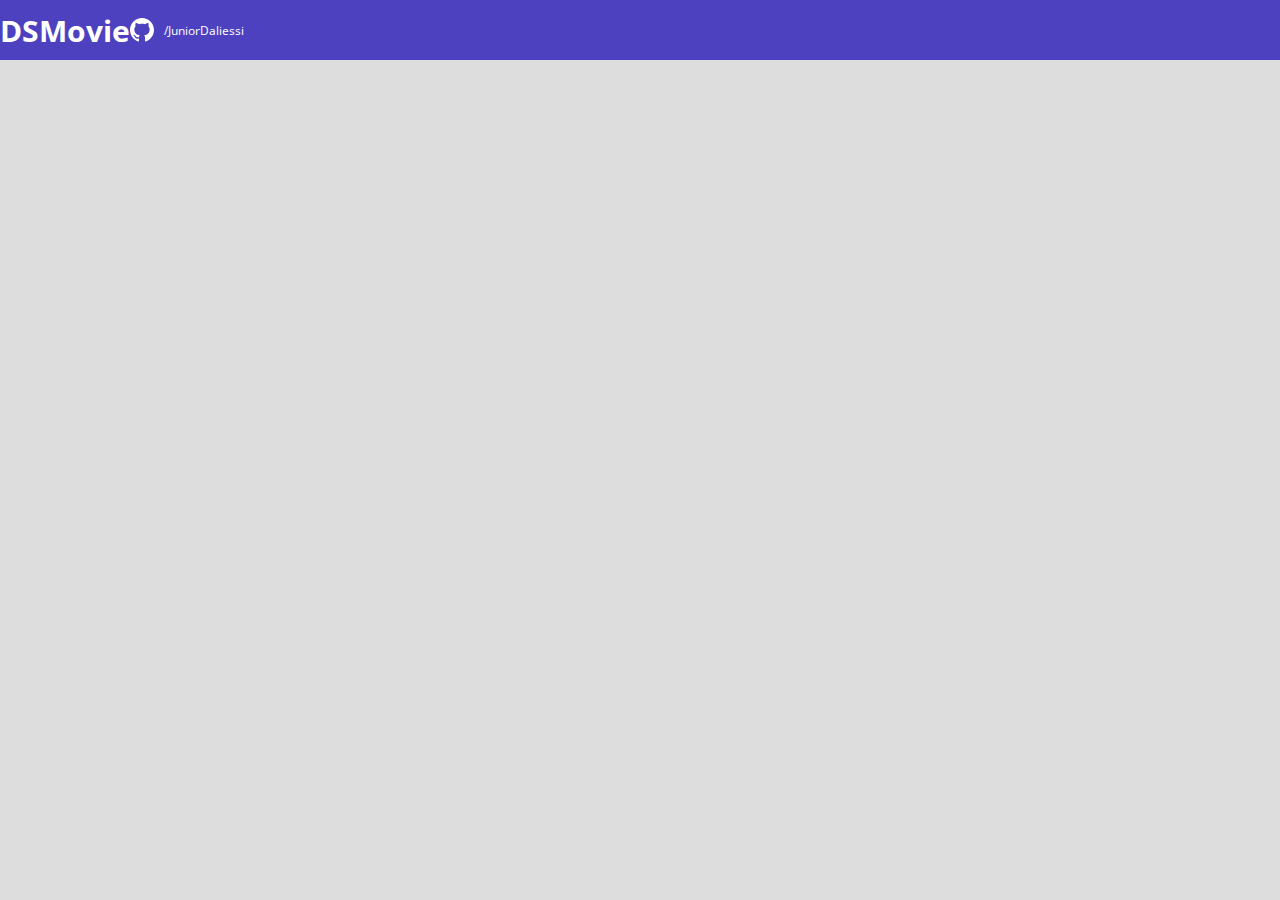
==== index.html @ 02ba6abc "Barra superior parte 2.1" ====
<!DOCTYPE html>
<html lang="pt-br">
<head>
    <meta charset="UTF-8">
    <meta http-equiv="X-UA-Compatible" content="IE=edge">
    <meta name="viewport" content="width=device-width, initial-scale=1.0">
    <title>DSMovie</title>
        <link href="https://cdn.jsdelivr.net/npm/bootstrap@5.2.1/dist/css/bootstrap.min.css" rel="stylesheet" integrity="sha384-iYQeCzEYFbKjA/T2uDLTpkwGzCiq6soy8tYaI1GyVh/UjpbCx/TYkiZhlZB6+fzT" crossorigin="anonymous">
        <link rel="stylesheet" href="css/styles.css">
</head>
<body>
    <header>
        <nav class="container">
            <h1>DSMovie</h1>
            <div class="dsmovie-contact-container">
                <img src="img/github.svg" alt="github">
                <a href="https://github.com/JuniorDaliessi">/JuniorDaliessi</a>
            </div>
            
        </nav>

    </header>
    
    
</body>
    
</html>
---- css/styles.css ----
@import url('https://fonts.googleapis.com/css2?family=Open+Sans:wght@300;400;700&display=swap');

:root{ /* VARIAVEIS NO CSS*/
    --color-primary:#4D41C0;
    --color-gray: #ddd;
    --color-white: #ffff;
}

*{
    margin: 0;
    box-sizing: border-box;
    font-family: 'Open Sans', sans-serif;
}

h1, h2, h3, h4, h5, h6{
    margin: 0;
}

html, body{
    background-color: var(--color-gray);
}

header{
    background-color: var(--color-primary);
    color: var(--color-white);
    height: 60px;
    display: flex;
    align-items: center;
}

nav{
    display: flex;
    align-items: center;
    justify-content: space-between;
}

nav h1{
    font-size: 30px;
    font-weight: 700;
}

nav a{
    font-size: 12px;
    font-weight: 400;
}

a, a:hover{
    color: unset;
    text-decoration: none;
}

.dsmovie-contact-container{
    display: flex;
    align-items: center;
}

.dsmovie-contact-container img{
    margin-right: 10px;
}
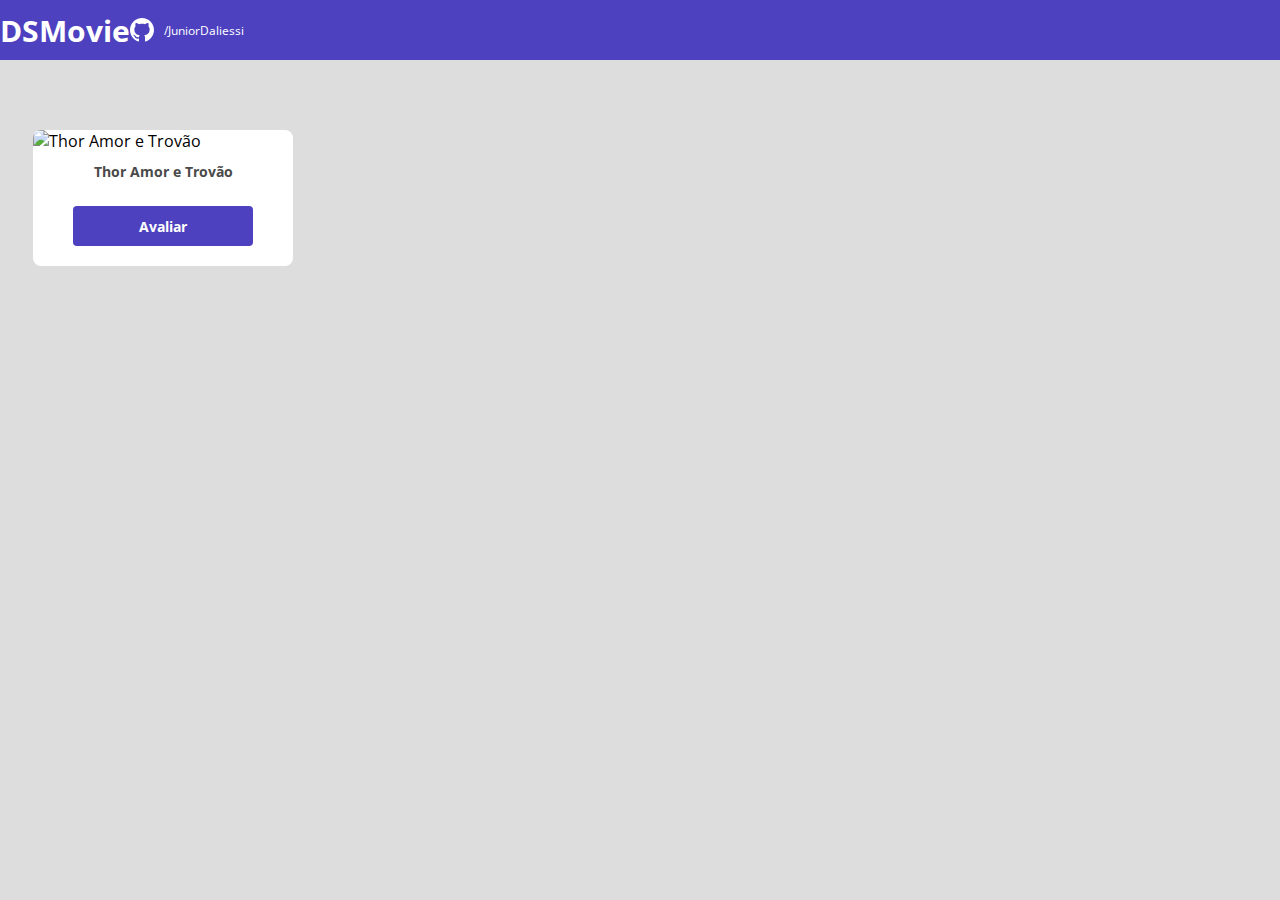
==== commit f9e5ea94: "Card de filme" ====
--- a/index.html
+++ b/index.html
@@ -18,8 +18,19 @@
             </div>
             
         </nav>
+    </header>
 
-    </header>
+    <main>
+        <section id="dsmovie-card-list" class="container">
+            <div class="dsmovie-card">
+                <img src="https://www.themoviedb.org/t/p/w533_and_h300_bestv2/jsoz1HlxczSuTx0mDl2h0lxy36l.jpg" alt="Thor Amor e Trovão">
+                <div class="dsmovie-card-description">
+                    <h3>Thor Amor e Trovão</h3>
+                    <a class="dsmovie-btn" href="form.html">Avaliar</a>
+                </div>
+            </div>
+        </section>
+    </main>
     
     
 </body>
--- a/css/styles.css
+++ b/css/styles.css
@@ -3,6 +3,7 @@
 :root{ /* VARIAVEIS NO CSS*/
     --color-primary:#4D41C0;
     --color-gray: #ddd;
+    --text-gray: #4a4a4a;
     --color-white: #ffff;
 }
 
@@ -56,4 +57,69 @@
 
 .dsmovie-contact-container img{
     margin-right: 10px;
+}
+
+#dsmovie-card-list{
+    padding: 40px 0;
+}
+
+.dsmovie-card{
+position: absolute;
+width: 260px;
+/*height: 349px;*/
+left: 33px;
+top: 130px;
+
+background: var(--color-white);
+border-radius: 8px;
+}
+
+.dsmovie-card img{
+    width: 100%;
+    border-radius: 8px 8px 0 0;
+    
+}
+
+.dsmovie-card-description{
+    padding: 10px 0 20px 0;
+    display: flex;
+    flex-direction: column;
+    align-items: center;
+}
+
+.dsmovie-card-description h3{
+    font-family: 'Open Sans';
+    font-style: normal;
+    font-weight: 700;
+    font-size: 14px;
+    line-height: 19px;
+    text-align: center;
+
+    color: #4A4A4A;
+    
+    margin-bottom: 25px;
+    
+}
+
+.dsmovie-btn, .dsmovie-btn:hover{
+    width: 180px;
+    height: 40px;
+    left: 40px;
+    top: 289px;
+
+    background: var(--color-primary);
+    border-radius: 4px;
+
+    font-family: 'Open Sans';
+    font-style: normal;
+    font-weight: 700;
+    font-size: 14px;
+    line-height: 19px;
+
+    /* identical to box height */
+    display: flex;
+    align-items: center;
+    justify-content: center;
+
+    color: var(--color-white);
 }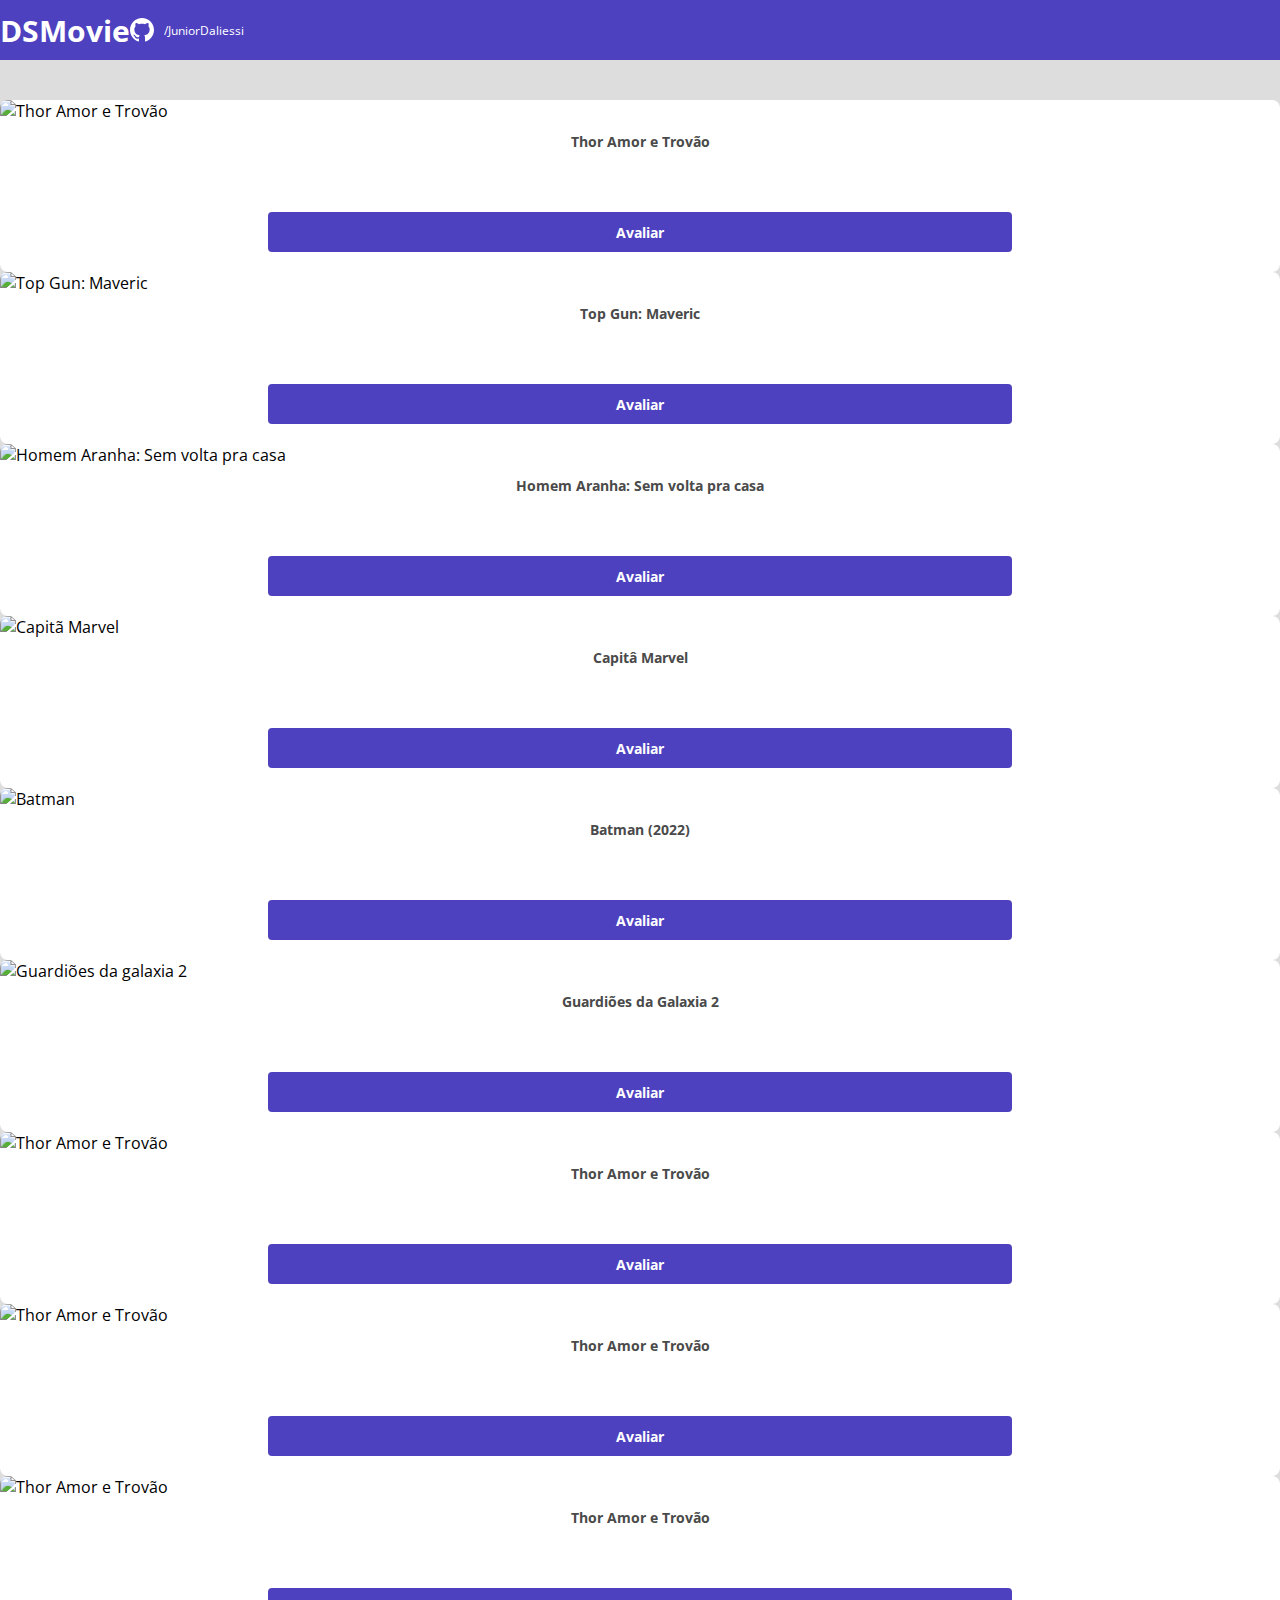
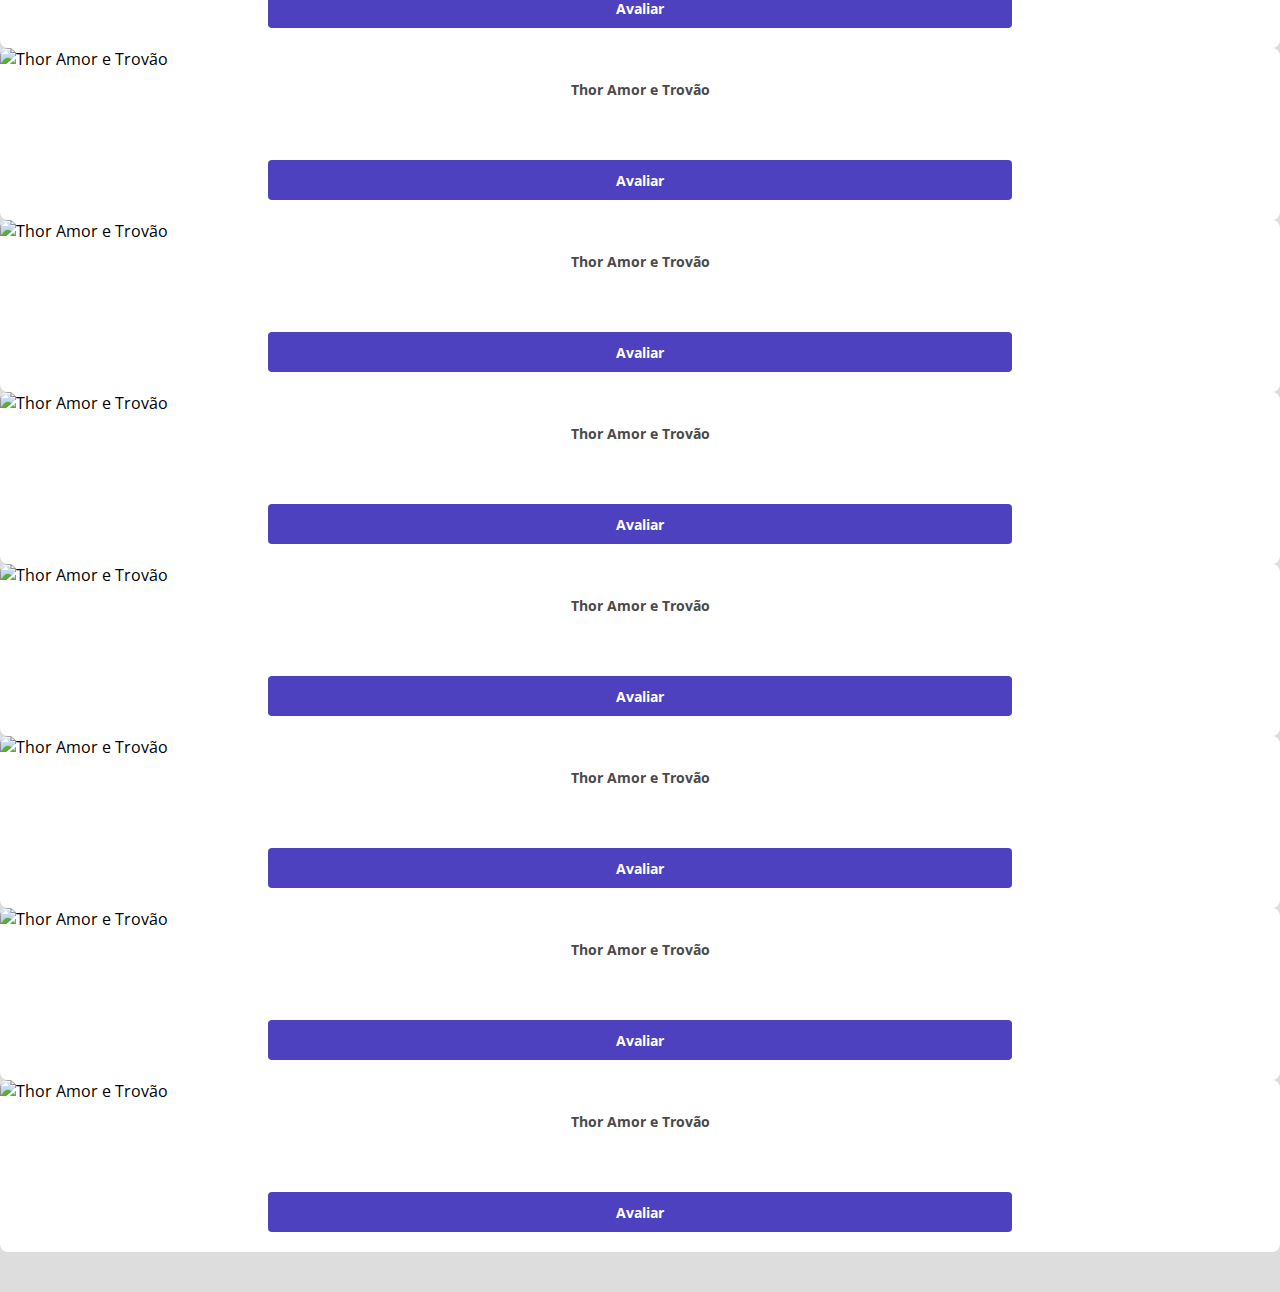
==== commit 6afa86f4: "Listagem de cards" ====
--- a/index.html
+++ b/index.html
@@ -22,13 +22,154 @@
 
     <main>
         <section id="dsmovie-card-list" class="container">
-            <div class="dsmovie-card">
-                <img src="https://www.themoviedb.org/t/p/w533_and_h300_bestv2/jsoz1HlxczSuTx0mDl2h0lxy36l.jpg" alt="Thor Amor e Trovão">
-                <div class="dsmovie-card-description">
-                    <h3>Thor Amor e Trovão</h3>
-                    <a class="dsmovie-btn" href="form.html">Avaliar</a>
+
+            <div class="row">
+                <div class="col-xl-3 col-lg-4 col-md-6 col-sm-12 mb-3">
+                    <div class="dsmovie-card">
+                        <img src="https://www.themoviedb.org/t/p/w533_and_h300_bestv2/jsoz1HlxczSuTx0mDl2h0lxy36l.jpg" alt="Thor Amor e Trovão">
+                        <div class="dsmovie-card-description">
+                            <h3>Thor Amor e Trovão</h3>
+                            <a class="dsmovie-btn" href="form.html">Avaliar</a>
+                        </div>
+                    </div>
+                </div>
+                <div class="col-xl-3 col-lg-4 col-md-6 col-sm-12 mb-3">
+                    <div class="dsmovie-card">
+                        <img src="https://www.themoviedb.org/t/p/w533_and_h300_bestv2/odJ4hx6g6vBt4lBWKFD1tI8WS4x.jpg" alt="Top Gun: Maveric">
+                        <div class="dsmovie-card-description">
+                            <h3>Top Gun: Maveric</h3>
+                            <a class="dsmovie-btn" href="form.html">Avaliar</a>
+                        </div>
+                    </div>
+                </div>
+                <div class="col-xl-3 col-lg-4 col-md-6 col-sm-12 mb-3">
+                    <div class="dsmovie-card">
+                        <img src="https://www.themoviedb.org/t/p/w533_and_h300_bestv2/14QbnygCuTO0vl7CAFmPf1fgZfV.jpg" alt="Homem Aranha: Sem volta pra casa">
+                        <div class="dsmovie-card-description">
+                            <h3>Homem Aranha: Sem volta pra casa</h3>
+                            <a class="dsmovie-btn" href="form.html">Avaliar</a>
+                        </div>
+                    </div>
+                </div>
+                <div class="col-xl-3 col-lg-4 col-md-6 col-sm-12 mb-3">
+                    <div class="dsmovie-card">
+                        <img src="https://www.themoviedb.org/t/p/w533_and_h300_bestv2/w2PMyoyLU22YvrGK3smVM9fW1jj.jpg" alt="Capitã Marvel">
+                        <div class="dsmovie-card-description">
+                            <h3>Capitâ Marvel</h3>
+                            <a class="dsmovie-btn" href="form.html">Avaliar</a>
+                        </div>
+                    </div>
+                </div>
+                <div class="col-xl-3 col-lg-4 col-md-6 col-sm-12 mb-3">
+                    <div class="dsmovie-card">
+                        <img src="https://www.themoviedb.org/t/p/w533_and_h300_bestv2/b0PlSFdDwbyK0cf5RxwDpaOJQvQ.jpg" alt="Batman">
+                        <div class="dsmovie-card-description">
+                            <h3>Batman (2022)</h3>
+                            <a class="dsmovie-btn" href="form.html">Avaliar</a>
+                        </div>
+                    </div>
+                </div>
+                <div class="col-xl-3 col-lg-4 col-md-6 col-sm-12 mb-3">
+                    <div class="dsmovie-card">
+                        <img src="https://www.themoviedb.org/t/p/w533_and_h300_bestv2/aJn9XeesqsrSLKcHfHP4u5985hn.jpg" alt="Guardiões da galaxia 2">
+                        <div class="dsmovie-card-description">
+                            <h3>Guardiões da Galaxia 2</h3>
+                            <a class="dsmovie-btn" href="form.html">Avaliar</a>
+                        </div>
+                    </div>
+                </div>
+                <div class="col-xl-3 col-lg-4 col-md-6 col-sm-12 mb-3">
+                    <div class="dsmovie-card">
+                        <img src="https://www.themoviedb.org/t/p/w533_and_h300_bestv2/jsoz1HlxczSuTx0mDl2h0lxy36l.jpg" alt="Thor Amor e Trovão">
+                        <div class="dsmovie-card-description">
+                            <h3>Thor Amor e Trovão</h3>
+                            <a class="dsmovie-btn" href="form.html">Avaliar</a>
+                        </div>
+                    </div>
+                </div>
+                <div class="col-xl-3 col-lg-4 col-md-6 col-sm-12 mb-3">
+                    <div class="dsmovie-card">
+                        <img src="https://www.themoviedb.org/t/p/w533_and_h300_bestv2/jsoz1HlxczSuTx0mDl2h0lxy36l.jpg" alt="Thor Amor e Trovão">
+                        <div class="dsmovie-card-description">
+                            <h3>Thor Amor e Trovão</h3>
+                            <a class="dsmovie-btn" href="form.html">Avaliar</a>
+                        </div>
+                    </div>
+                </div>
+                <div class="col-xl-3 col-lg-4 col-md-6 col-sm-12 mb-3">
+                    <div class="dsmovie-card">
+                        <img src="https://www.themoviedb.org/t/p/w533_and_h300_bestv2/jsoz1HlxczSuTx0mDl2h0lxy36l.jpg" alt="Thor Amor e Trovão">
+                        <div class="dsmovie-card-description">
+                            <h3>Thor Amor e Trovão</h3>
+                            <a class="dsmovie-btn" href="form.html">Avaliar</a>
+                        </div>
+                    </div>
+                </div>
+                <div class="col-xl-3 col-lg-4 col-md-6 col-sm-12 mb-3">
+                    <div class="dsmovie-card">
+                        <img src="https://www.themoviedb.org/t/p/w533_and_h300_bestv2/jsoz1HlxczSuTx0mDl2h0lxy36l.jpg" alt="Thor Amor e Trovão">
+                        <div class="dsmovie-card-description">
+                            <h3>Thor Amor e Trovão</h3>
+                            <a class="dsmovie-btn" href="form.html">Avaliar</a>
+                        </div>
+                    </div>
+                </div>
+                <div class="col-xl-3 col-lg-4 col-md-6 col-sm-12 mb-3">
+                    <div class="dsmovie-card">
+                        <img src="https://www.themoviedb.org/t/p/w533_and_h300_bestv2/jsoz1HlxczSuTx0mDl2h0lxy36l.jpg" alt="Thor Amor e Trovão">
+                        <div class="dsmovie-card-description">
+                            <h3>Thor Amor e Trovão</h3>
+                            <a class="dsmovie-btn" href="form.html">Avaliar</a>
+                        </div>
+                    </div>
+                </div>
+                <div class="col-xl-3 col-lg-4 col-md-6 col-sm-12 mb-3">
+                    <div class="dsmovie-card">
+                        <img src="https://www.themoviedb.org/t/p/w533_and_h300_bestv2/jsoz1HlxczSuTx0mDl2h0lxy36l.jpg" alt="Thor Amor e Trovão">
+                        <div class="dsmovie-card-description">
+                            <h3>Thor Amor e Trovão</h3>
+                            <a class="dsmovie-btn" href="form.html">Avaliar</a>
+                        </div>
+                    </div>
+                </div>
+                <div class="col-xl-3 col-lg-4 col-md-6 col-sm-12 mb-3">
+                    <div class="dsmovie-card">
+                        <img src="https://www.themoviedb.org/t/p/w533_and_h300_bestv2/jsoz1HlxczSuTx0mDl2h0lxy36l.jpg" alt="Thor Amor e Trovão">
+                        <div class="dsmovie-card-description">
+                            <h3>Thor Amor e Trovão</h3>
+                            <a class="dsmovie-btn" href="form.html">Avaliar</a>
+                        </div>
+                    </div>
+                </div>
+                <div class="col-xl-3 col-lg-4 col-md-6 col-sm-12 mb-3">
+                    <div class="dsmovie-card">
+                        <img src="https://www.themoviedb.org/t/p/w533_and_h300_bestv2/jsoz1HlxczSuTx0mDl2h0lxy36l.jpg" alt="Thor Amor e Trovão">
+                        <div class="dsmovie-card-description">
+                            <h3>Thor Amor e Trovão</h3>
+                            <a class="dsmovie-btn" href="form.html">Avaliar</a>
+                        </div>
+                    </div>
+                </div>
+                <div class="col-xl-3 col-lg-4 col-md-6 col-sm-12 mb-3">
+                    <div class="dsmovie-card">
+                        <img src="https://www.themoviedb.org/t/p/w533_and_h300_bestv2/jsoz1HlxczSuTx0mDl2h0lxy36l.jpg" alt="Thor Amor e Trovão">
+                        <div class="dsmovie-card-description">
+                            <h3>Thor Amor e Trovão</h3>
+                            <a class="dsmovie-btn" href="form.html">Avaliar</a>
+                        </div>
+                    </div>
+                </div>
+                <div class="col-xl-3 col-lg-4 col-md-6 col-sm-12 mb-3">
+                    <div class="dsmovie-card">
+                        <img src="https://www.themoviedb.org/t/p/w533_and_h300_bestv2/jsoz1HlxczSuTx0mDl2h0lxy36l.jpg" alt="Thor Amor e Trovão">
+                        <div class="dsmovie-card-description">
+                            <h3>Thor Amor e Trovão</h3>
+                            <a class="dsmovie-btn" href="form.html">Avaliar</a>
+                        </div>
+                    </div>
                 </div>
             </div>
+
         </section>
     </main>
     
--- a/css/styles.css
+++ b/css/styles.css
@@ -64,8 +64,7 @@
 }
 
 .dsmovie-card{
-position: absolute;
-width: 260px;
+width: 100%;
 /*height: 349px;*/
 left: 33px;
 top: 130px;
@@ -81,10 +80,12 @@
 }
 
 .dsmovie-card-description{
-    padding: 10px 0 20px 0;
+    padding: 10px 20px 20px 20px;
     display: flex;
     flex-direction: column;
     align-items: center;
+    justify-content: space-between;
+    min-height: 150px;
 }
 
 .dsmovie-card-description h3{
@@ -102,7 +103,7 @@
 }
 
 .dsmovie-btn, .dsmovie-btn:hover{
-    width: 180px;
+    width: 60%;
     height: 40px;
     left: 40px;
     top: 289px;
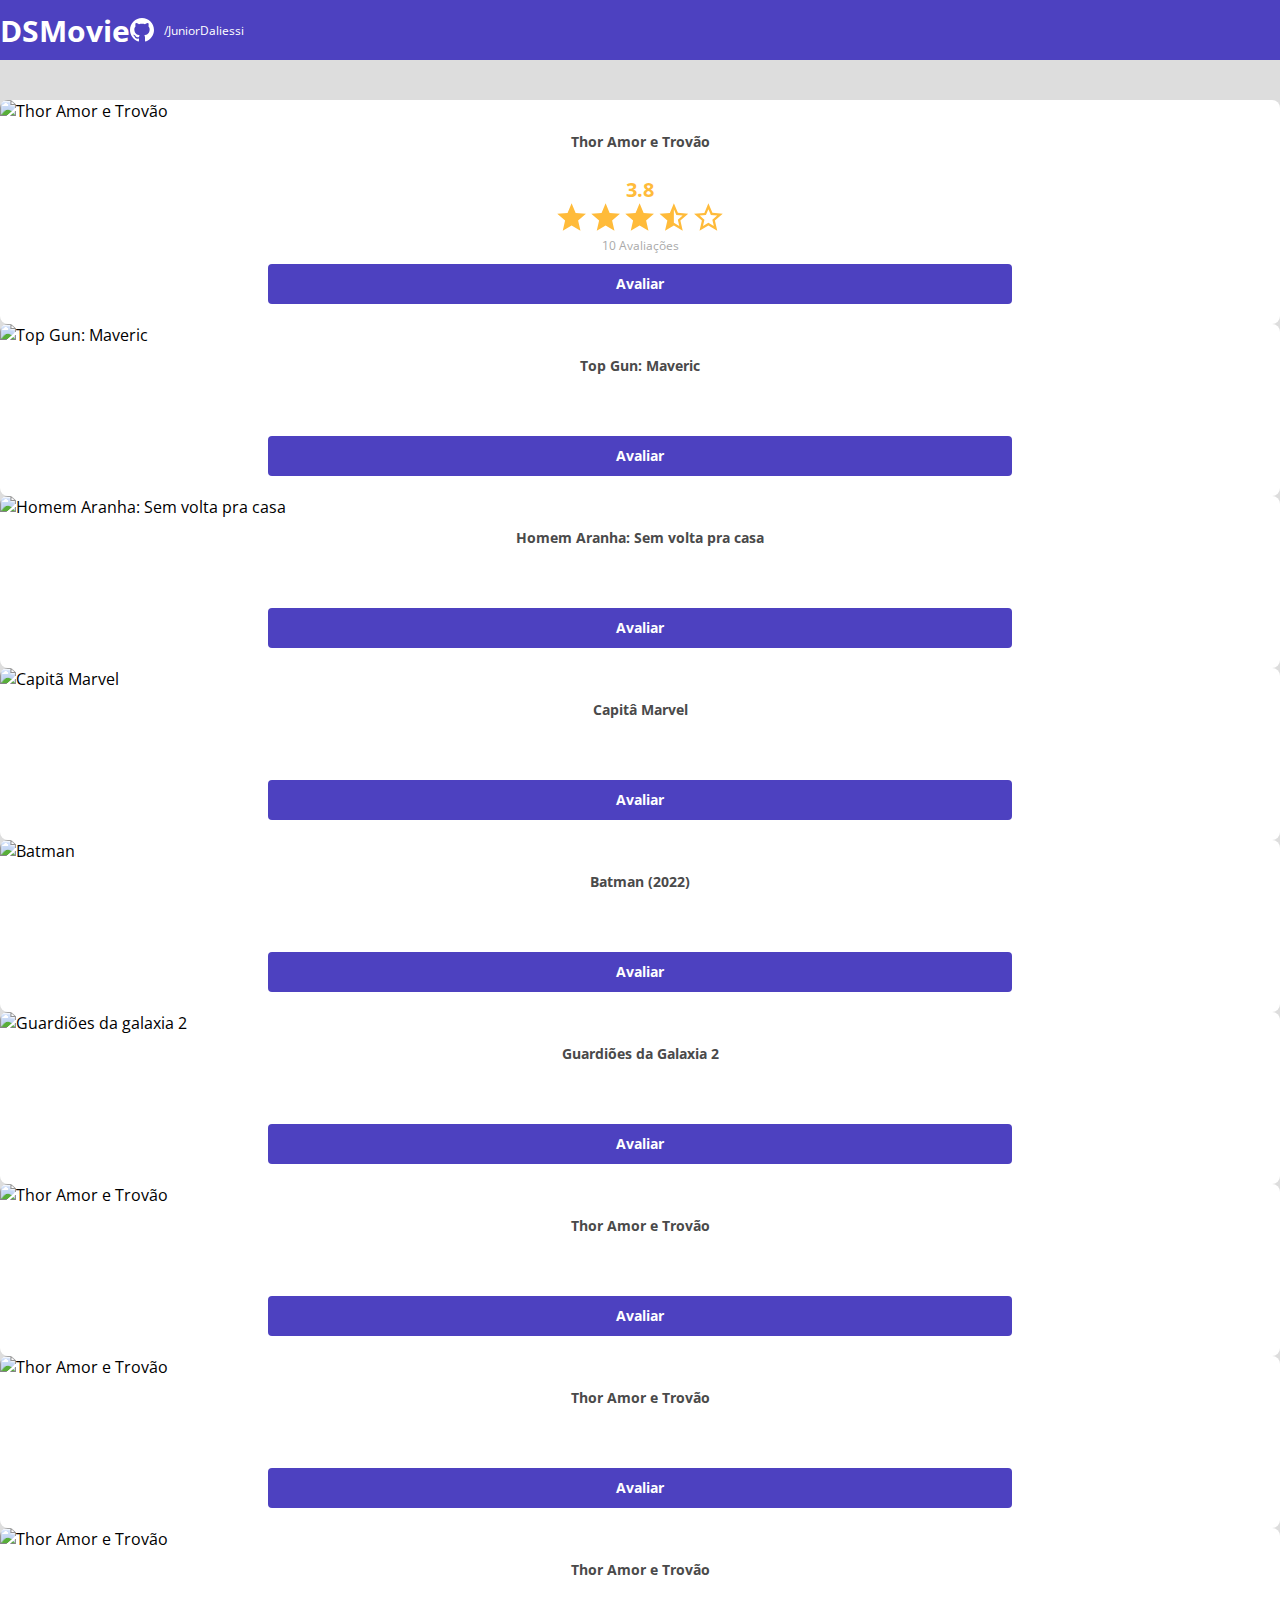
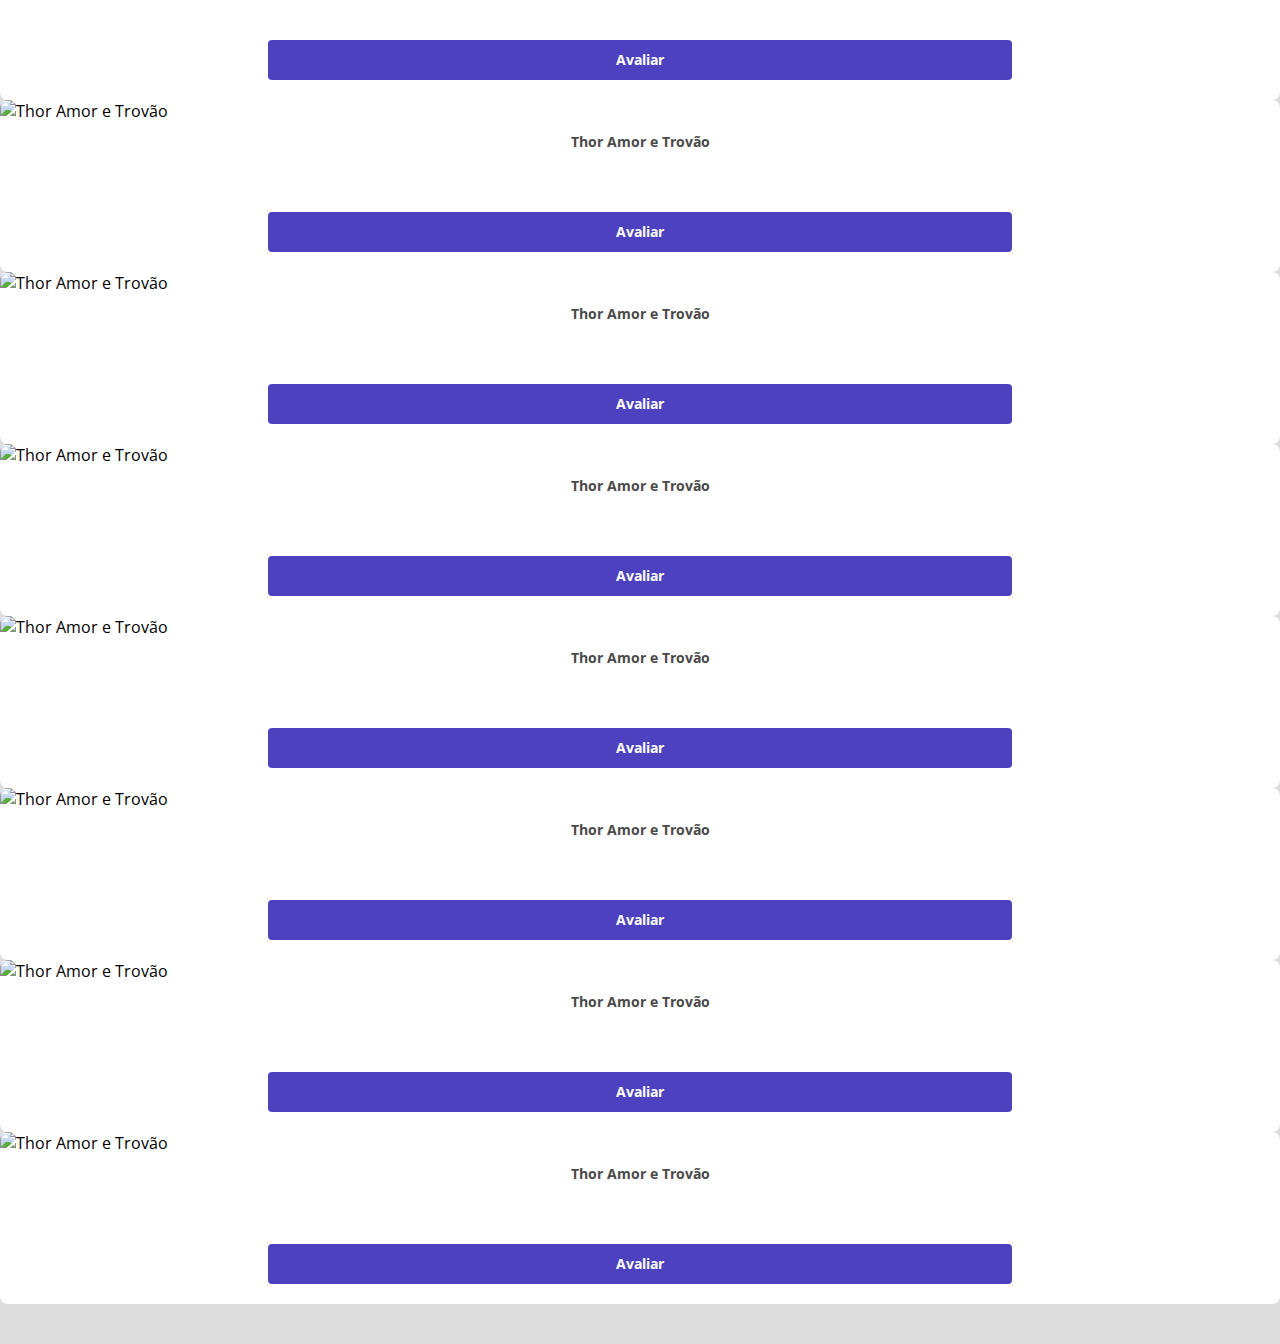
==== commit b1433a53: "Avaliação com estrelas" ====
--- a/index.html
+++ b/index.html
@@ -1,13 +1,16 @@
 <!DOCTYPE html>
 <html lang="pt-br">
+
 <head>
     <meta charset="UTF-8">
     <meta http-equiv="X-UA-Compatible" content="IE=edge">
     <meta name="viewport" content="width=device-width, initial-scale=1.0">
     <title>DSMovie</title>
-        <link href="https://cdn.jsdelivr.net/npm/bootstrap@5.2.1/dist/css/bootstrap.min.css" rel="stylesheet" integrity="sha384-iYQeCzEYFbKjA/T2uDLTpkwGzCiq6soy8tYaI1GyVh/UjpbCx/TYkiZhlZB6+fzT" crossorigin="anonymous">
-        <link rel="stylesheet" href="css/styles.css">
+    <link href="https://cdn.jsdelivr.net/npm/bootstrap@5.2.1/dist/css/bootstrap.min.css" rel="stylesheet"
+        integrity="sha384-iYQeCzEYFbKjA/T2uDLTpkwGzCiq6soy8tYaI1GyVh/UjpbCx/TYkiZhlZB6+fzT" crossorigin="anonymous">
+    <link rel="stylesheet" href="css/styles.css">
 </head>
+
 <body>
     <header>
         <nav class="container">
@@ -16,7 +19,7 @@
                 <img src="img/github.svg" alt="github">
                 <a href="https://github.com/JuniorDaliessi">/JuniorDaliessi</a>
             </div>
-            
+
         </nav>
     </header>
 
@@ -25,17 +28,34 @@
 
             <div class="row">
                 <div class="col-xl-3 col-lg-4 col-md-6 col-sm-12 mb-3">
-                    <div class="dsmovie-card">
-                        <img src="https://www.themoviedb.org/t/p/w533_and_h300_bestv2/jsoz1HlxczSuTx0mDl2h0lxy36l.jpg" alt="Thor Amor e Trovão">
-                        <div class="dsmovie-card-description">
-                            <h3>Thor Amor e Trovão</h3>
-                            <a class="dsmovie-btn" href="form.html">Avaliar</a>
-                        </div>
-                    </div>
-                </div>
-                <div class="col-xl-3 col-lg-4 col-md-6 col-sm-12 mb-3">
-                    <div class="dsmovie-card">
-                        <img src="https://www.themoviedb.org/t/p/w533_and_h300_bestv2/odJ4hx6g6vBt4lBWKFD1tI8WS4x.jpg" alt="Top Gun: Maveric">
+                    <div class="dsmovie-card transition-dsmovie-card">
+                        <img src="https://www.themoviedb.org/t/p/w533_and_h300_bestv2/jsoz1HlxczSuTx0mDl2h0lxy36l.jpg"
+                            alt="Thor Amor e Trovão">
+                        <div class="dsmovie-card-description">
+                            <h3>Thor Amor e Trovão</h3>
+                            <div class="dsmovie-card-description-bottom">
+                                <h4>3.8</h4>
+                                <div>
+                                    <img src="img/star-ful.svg" alt="star">
+                                    <img src="img/star-ful.svg" alt="star">
+                                    <img src="img/star-ful.svg" alt="star">
+                                    <img src="img/star-half.svg" alt="star">
+                                    <img src="img/star-empty.svg" alt="star">
+                                </div>
+                                <p>10 Avaliações</p>
+                                
+                            </div>
+
+                           <a class="dsmovie-btn" href="form.html">Avaliar</a>
+                        </div>
+                        
+                    </div>
+                </div>
+
+                <div class="col-xl-3 col-lg-4 col-md-6 col-sm-12 mb-3">
+                    <div class="dsmovie-card transition-dsmovie-card">
+                        <img src="https://www.themoviedb.org/t/p/w533_and_h300_bestv2/odJ4hx6g6vBt4lBWKFD1tI8WS4x.jpg"
+                            alt="Top Gun: Maveric">
                         <div class="dsmovie-card-description">
                             <h3>Top Gun: Maveric</h3>
                             <a class="dsmovie-btn" href="form.html">Avaliar</a>
@@ -43,8 +63,9 @@
                     </div>
                 </div>
                 <div class="col-xl-3 col-lg-4 col-md-6 col-sm-12 mb-3">
-                    <div class="dsmovie-card">
-                        <img src="https://www.themoviedb.org/t/p/w533_and_h300_bestv2/14QbnygCuTO0vl7CAFmPf1fgZfV.jpg" alt="Homem Aranha: Sem volta pra casa">
+                    <div class="dsmovie-card transition-dsmovie-card">
+                        <img src="https://www.themoviedb.org/t/p/w533_and_h300_bestv2/14QbnygCuTO0vl7CAFmPf1fgZfV.jpg"
+                            alt="Homem Aranha: Sem volta pra casa">
                         <div class="dsmovie-card-description">
                             <h3>Homem Aranha: Sem volta pra casa</h3>
                             <a class="dsmovie-btn" href="form.html">Avaliar</a>
@@ -52,8 +73,9 @@
                     </div>
                 </div>
                 <div class="col-xl-3 col-lg-4 col-md-6 col-sm-12 mb-3">
-                    <div class="dsmovie-card">
-                        <img src="https://www.themoviedb.org/t/p/w533_and_h300_bestv2/w2PMyoyLU22YvrGK3smVM9fW1jj.jpg" alt="Capitã Marvel">
+                    <div class="dsmovie-card transition-dsmovie-card">
+                        <img src="https://www.themoviedb.org/t/p/w533_and_h300_bestv2/w2PMyoyLU22YvrGK3smVM9fW1jj.jpg"
+                            alt="Capitã Marvel">
                         <div class="dsmovie-card-description">
                             <h3>Capitâ Marvel</h3>
                             <a class="dsmovie-btn" href="form.html">Avaliar</a>
@@ -61,8 +83,9 @@
                     </div>
                 </div>
                 <div class="col-xl-3 col-lg-4 col-md-6 col-sm-12 mb-3">
-                    <div class="dsmovie-card">
-                        <img src="https://www.themoviedb.org/t/p/w533_and_h300_bestv2/b0PlSFdDwbyK0cf5RxwDpaOJQvQ.jpg" alt="Batman">
+                    <div class="dsmovie-card transition-dsmovie-card">
+                        <img src="https://www.themoviedb.org/t/p/w533_and_h300_bestv2/b0PlSFdDwbyK0cf5RxwDpaOJQvQ.jpg"
+                            alt="Batman">
                         <div class="dsmovie-card-description">
                             <h3>Batman (2022)</h3>
                             <a class="dsmovie-btn" href="form.html">Avaliar</a>
@@ -70,8 +93,9 @@
                     </div>
                 </div>
                 <div class="col-xl-3 col-lg-4 col-md-6 col-sm-12 mb-3">
-                    <div class="dsmovie-card">
-                        <img src="https://www.themoviedb.org/t/p/w533_and_h300_bestv2/aJn9XeesqsrSLKcHfHP4u5985hn.jpg" alt="Guardiões da galaxia 2">
+                    <div class="dsmovie-card transition-dsmovie-card">
+                        <img src="https://www.themoviedb.org/t/p/w533_and_h300_bestv2/aJn9XeesqsrSLKcHfHP4u5985hn.jpg"
+                            alt="Guardiões da galaxia 2">
                         <div class="dsmovie-card-description">
                             <h3>Guardiões da Galaxia 2</h3>
                             <a class="dsmovie-btn" href="form.html">Avaliar</a>
@@ -79,89 +103,99 @@
                     </div>
                 </div>
                 <div class="col-xl-3 col-lg-4 col-md-6 col-sm-12 mb-3">
-                    <div class="dsmovie-card">
-                        <img src="https://www.themoviedb.org/t/p/w533_and_h300_bestv2/jsoz1HlxczSuTx0mDl2h0lxy36l.jpg" alt="Thor Amor e Trovão">
-                        <div class="dsmovie-card-description">
-                            <h3>Thor Amor e Trovão</h3>
-                            <a class="dsmovie-btn" href="form.html">Avaliar</a>
-                        </div>
-                    </div>
-                </div>
-                <div class="col-xl-3 col-lg-4 col-md-6 col-sm-12 mb-3">
-                    <div class="dsmovie-card">
-                        <img src="https://www.themoviedb.org/t/p/w533_and_h300_bestv2/jsoz1HlxczSuTx0mDl2h0lxy36l.jpg" alt="Thor Amor e Trovão">
-                        <div class="dsmovie-card-description">
-                            <h3>Thor Amor e Trovão</h3>
-                            <a class="dsmovie-btn" href="form.html">Avaliar</a>
-                        </div>
-                    </div>
-                </div>
-                <div class="col-xl-3 col-lg-4 col-md-6 col-sm-12 mb-3">
-                    <div class="dsmovie-card">
-                        <img src="https://www.themoviedb.org/t/p/w533_and_h300_bestv2/jsoz1HlxczSuTx0mDl2h0lxy36l.jpg" alt="Thor Amor e Trovão">
-                        <div class="dsmovie-card-description">
-                            <h3>Thor Amor e Trovão</h3>
-                            <a class="dsmovie-btn" href="form.html">Avaliar</a>
-                        </div>
-                    </div>
-                </div>
-                <div class="col-xl-3 col-lg-4 col-md-6 col-sm-12 mb-3">
-                    <div class="dsmovie-card">
-                        <img src="https://www.themoviedb.org/t/p/w533_and_h300_bestv2/jsoz1HlxczSuTx0mDl2h0lxy36l.jpg" alt="Thor Amor e Trovão">
-                        <div class="dsmovie-card-description">
-                            <h3>Thor Amor e Trovão</h3>
-                            <a class="dsmovie-btn" href="form.html">Avaliar</a>
-                        </div>
-                    </div>
-                </div>
-                <div class="col-xl-3 col-lg-4 col-md-6 col-sm-12 mb-3">
-                    <div class="dsmovie-card">
-                        <img src="https://www.themoviedb.org/t/p/w533_and_h300_bestv2/jsoz1HlxczSuTx0mDl2h0lxy36l.jpg" alt="Thor Amor e Trovão">
-                        <div class="dsmovie-card-description">
-                            <h3>Thor Amor e Trovão</h3>
-                            <a class="dsmovie-btn" href="form.html">Avaliar</a>
-                        </div>
-                    </div>
-                </div>
-                <div class="col-xl-3 col-lg-4 col-md-6 col-sm-12 mb-3">
-                    <div class="dsmovie-card">
-                        <img src="https://www.themoviedb.org/t/p/w533_and_h300_bestv2/jsoz1HlxczSuTx0mDl2h0lxy36l.jpg" alt="Thor Amor e Trovão">
-                        <div class="dsmovie-card-description">
-                            <h3>Thor Amor e Trovão</h3>
-                            <a class="dsmovie-btn" href="form.html">Avaliar</a>
-                        </div>
-                    </div>
-                </div>
-                <div class="col-xl-3 col-lg-4 col-md-6 col-sm-12 mb-3">
-                    <div class="dsmovie-card">
-                        <img src="https://www.themoviedb.org/t/p/w533_and_h300_bestv2/jsoz1HlxczSuTx0mDl2h0lxy36l.jpg" alt="Thor Amor e Trovão">
-                        <div class="dsmovie-card-description">
-                            <h3>Thor Amor e Trovão</h3>
-                            <a class="dsmovie-btn" href="form.html">Avaliar</a>
-                        </div>
-                    </div>
-                </div>
-                <div class="col-xl-3 col-lg-4 col-md-6 col-sm-12 mb-3">
-                    <div class="dsmovie-card">
-                        <img src="https://www.themoviedb.org/t/p/w533_and_h300_bestv2/jsoz1HlxczSuTx0mDl2h0lxy36l.jpg" alt="Thor Amor e Trovão">
-                        <div class="dsmovie-card-description">
-                            <h3>Thor Amor e Trovão</h3>
-                            <a class="dsmovie-btn" href="form.html">Avaliar</a>
-                        </div>
-                    </div>
-                </div>
-                <div class="col-xl-3 col-lg-4 col-md-6 col-sm-12 mb-3">
-                    <div class="dsmovie-card">
-                        <img src="https://www.themoviedb.org/t/p/w533_and_h300_bestv2/jsoz1HlxczSuTx0mDl2h0lxy36l.jpg" alt="Thor Amor e Trovão">
-                        <div class="dsmovie-card-description">
-                            <h3>Thor Amor e Trovão</h3>
-                            <a class="dsmovie-btn" href="form.html">Avaliar</a>
-                        </div>
-                    </div>
-                </div>
-                <div class="col-xl-3 col-lg-4 col-md-6 col-sm-12 mb-3">
-                    <div class="dsmovie-card">
-                        <img src="https://www.themoviedb.org/t/p/w533_and_h300_bestv2/jsoz1HlxczSuTx0mDl2h0lxy36l.jpg" alt="Thor Amor e Trovão">
+                    <div class="dsmovie-card transition-dsmovie-card">
+                        <img src="https://www.themoviedb.org/t/p/w533_and_h300_bestv2/jsoz1HlxczSuTx0mDl2h0lxy36l.jpg"
+                            alt="Thor Amor e Trovão">
+                        <div class="dsmovie-card-description">
+                            <h3>Thor Amor e Trovão</h3>
+                            <a class="dsmovie-btn" href="form.html">Avaliar</a>
+                        </div>
+                    </div>
+                </div>
+                <div class="col-xl-3 col-lg-4 col-md-6 col-sm-12 mb-3">
+                    <div class="dsmovie-card transition-dsmovie-card">
+                        <img src="https://www.themoviedb.org/t/p/w533_and_h300_bestv2/jsoz1HlxczSuTx0mDl2h0lxy36l.jpg"
+                            alt="Thor Amor e Trovão">
+                        <div class="dsmovie-card-description">
+                            <h3>Thor Amor e Trovão</h3>
+                            <a class="dsmovie-btn" href="form.html">Avaliar</a>
+                        </div>
+                    </div>
+                </div>
+                <div class="col-xl-3 col-lg-4 col-md-6 col-sm-12 mb-3">
+                    <div class="dsmovie-card transition-dsmovie-card">
+                        <img src="https://www.themoviedb.org/t/p/w533_and_h300_bestv2/jsoz1HlxczSuTx0mDl2h0lxy36l.jpg"
+                            alt="Thor Amor e Trovão">
+                        <div class="dsmovie-card-description">
+                            <h3>Thor Amor e Trovão</h3>
+                            <a class="dsmovie-btn" href="form.html">Avaliar</a>
+                        </div>
+                    </div>
+                </div>
+                <div class="col-xl-3 col-lg-4 col-md-6 col-sm-12 mb-3">
+                    <div class="dsmovie-card transition-dsmovie-card">
+                        <img src="https://www.themoviedb.org/t/p/w533_and_h300_bestv2/jsoz1HlxczSuTx0mDl2h0lxy36l.jpg"
+                            alt="Thor Amor e Trovão">
+                        <div class="dsmovie-card-description">
+                            <h3>Thor Amor e Trovão</h3>
+                            <a class="dsmovie-btn" href="form.html">Avaliar</a>
+                        </div>
+                    </div>
+                </div>
+                <div class="col-xl-3 col-lg-4 col-md-6 col-sm-12 mb-3">
+                    <div class="dsmovie-card transition-dsmovie-card">
+                        <img src="https://www.themoviedb.org/t/p/w533_and_h300_bestv2/jsoz1HlxczSuTx0mDl2h0lxy36l.jpg"
+                            alt="Thor Amor e Trovão">
+                        <div class="dsmovie-card-description">
+                            <h3>Thor Amor e Trovão</h3>
+                            <a class="dsmovie-btn" href="form.html">Avaliar</a>
+                        </div>
+                    </div>
+                </div>
+                <div class="col-xl-3 col-lg-4 col-md-6 col-sm-12 mb-3">
+                    <div class="dsmovie-card transition-dsmovie-card">
+                        <img src="https://www.themoviedb.org/t/p/w533_and_h300_bestv2/jsoz1HlxczSuTx0mDl2h0lxy36l.jpg"
+                            alt="Thor Amor e Trovão">
+                        <div class="dsmovie-card-description">
+                            <h3>Thor Amor e Trovão</h3>
+                            <a class="dsmovie-btn" href="form.html">Avaliar</a>
+                        </div>
+                    </div>
+                </div>
+                <div class="col-xl-3 col-lg-4 col-md-6 col-sm-12 mb-3">
+                    <div class="dsmovie-card transition-dsmovie-card">
+                        <img src="https://www.themoviedb.org/t/p/w533_and_h300_bestv2/jsoz1HlxczSuTx0mDl2h0lxy36l.jpg"
+                            alt="Thor Amor e Trovão">
+                        <div class="dsmovie-card-description">
+                            <h3>Thor Amor e Trovão</h3>
+                            <a class="dsmovie-btn" href="form.html">Avaliar</a>
+                        </div>
+                    </div>
+                </div>
+                <div class="col-xl-3 col-lg-4 col-md-6 col-sm-12 mb-3">
+                    <div class="dsmovie-card transition-dsmovie-card">
+                        <img src="https://www.themoviedb.org/t/p/w533_and_h300_bestv2/jsoz1HlxczSuTx0mDl2h0lxy36l.jpg"
+                            alt="Thor Amor e Trovão">
+                        <div class="dsmovie-card-description">
+                            <h3>Thor Amor e Trovão</h3>
+                            <a class="dsmovie-btn" href="form.html">Avaliar</a>
+                        </div>
+                    </div>
+                </div>
+                <div class="col-xl-3 col-lg-4 col-md-6 col-sm-12 mb-3">
+                    <div class="dsmovie-card transition-dsmovie-card">
+                        <img src="https://www.themoviedb.org/t/p/w533_and_h300_bestv2/jsoz1HlxczSuTx0mDl2h0lxy36l.jpg"
+                            alt="Thor Amor e Trovão">
+                        <div class="dsmovie-card-description">
+                            <h3>Thor Amor e Trovão</h3>
+                            <a class="dsmovie-btn" href="form.html">Avaliar</a>
+                        </div>
+                    </div>
+                </div>
+                <div class="col-xl-3 col-lg-4 col-md-6 col-sm-12 mb-3">
+                    <div class="dsmovie-card transition-dsmovie-card">
+                        <img src="https://www.themoviedb.org/t/p/w533_and_h300_bestv2/jsoz1HlxczSuTx0mDl2h0lxy36l.jpg"
+                            alt="Thor Amor e Trovão">
                         <div class="dsmovie-card-description">
                             <h3>Thor Amor e Trovão</h3>
                             <a class="dsmovie-btn" href="form.html">Avaliar</a>
@@ -172,8 +206,8 @@
 
         </section>
     </main>
-    
-    
+
+
 </body>
-    
+
 </html>--- a/css/styles.css
+++ b/css/styles.css
@@ -5,6 +5,9 @@
     --color-gray: #ddd;
     --text-gray: #4a4a4a;
     --color-white: #ffff;
+    --text-ligth-gray: #aaa;
+    --star-yellow: #FFBB3A;
+
 }
 
 *{
@@ -64,13 +67,29 @@
 }
 
 .dsmovie-card{
-width: 100%;
-/*height: 349px;*/
-left: 33px;
-top: 130px;
-
-background: var(--color-white);
-border-radius: 8px;
+    width: 100%;
+    /*height: 349px;*/
+    left: 33px;
+    top: 130px;
+
+    background: var(--color-white);
+    border-radius: 8px;
+}
+
+.transition-dsmovie-card{
+    width: 100%;
+    /*height: 349px;*/
+    left: 33px;
+    top: 130px;
+
+    background: var(--color-white);
+    border-radius: 8px;
+
+    transition: transform 0.5s;
+}
+
+.transition-dsmovie-card:hover{
+    transform: scale(1.3);
 }
 
 .dsmovie-card img{
@@ -98,8 +117,30 @@
 
     color: #4A4A4A;
     
-    margin-bottom: 25px;
-    
+    margin-bottom: 25px; 
+}
+
+.dsmovie-card-description-bottom{
+    display: flex;
+    flex-direction:column;
+    align-items: center;
+}
+
+.dsmovie-card-description-bottom h4{
+    font-size: 20px;
+    font-weight: 700;
+    color: var(--star-yellow);
+}
+
+.dsmovie-card-description-bottom p{
+    font-size: 12px;
+    font-weight: 400;
+    color: var(--text-ligth-gray);
+    margin-bottom: 10px;
+}
+
+.dsmovie-card-description-bottom img{
+    width: 30px;
 }
 
 .dsmovie-btn, .dsmovie-btn:hover{
@@ -110,6 +151,7 @@
 
     background: var(--color-primary);
     border-radius: 4px;
+    border: 0;
 
     font-family: 'Open Sans';
     font-style: normal;
@@ -123,4 +165,50 @@
     justify-content: center;
 
     color: var(--color-white);
+}
+/*Formularios*/
+
+.dsmovie-form-container{
+    padding: 20px 0;
+    max-width: 480px;
+    height: 620px;
+    left: 256px;
+    top: 100px;
+    border-radius: 8px;
+}
+
+.dsmovie-form{
+    width: 100%;
+}
+
+.dsmovie-form-description{
+    background-color: var(--color-white);
+    padding: 20px;
+    display: flex;
+    flex-direction: column;
+    align-items: center;
+    border-radius: 0 0 8px 8px;
+}
+
+.dsmovie-form-description h3{
+    font-size: 20px;
+    font-weight: 700;
+    margin-bottom: 10px;
+}
+
+.dsmovie-form-group{
+    margin-bottom: 20px;
+}
+.dsmovie-form-group label{
+    font-size: 12ps;
+    color: var(--text-ligth-gray);
+}
+
+.dsmovie-form-btn-container{
+    margin-top: 30px;
+    height: 100px;
+    display: flex;
+    flex-direction: column;
+    align-items: center;
+    justify-content: space-between;
 }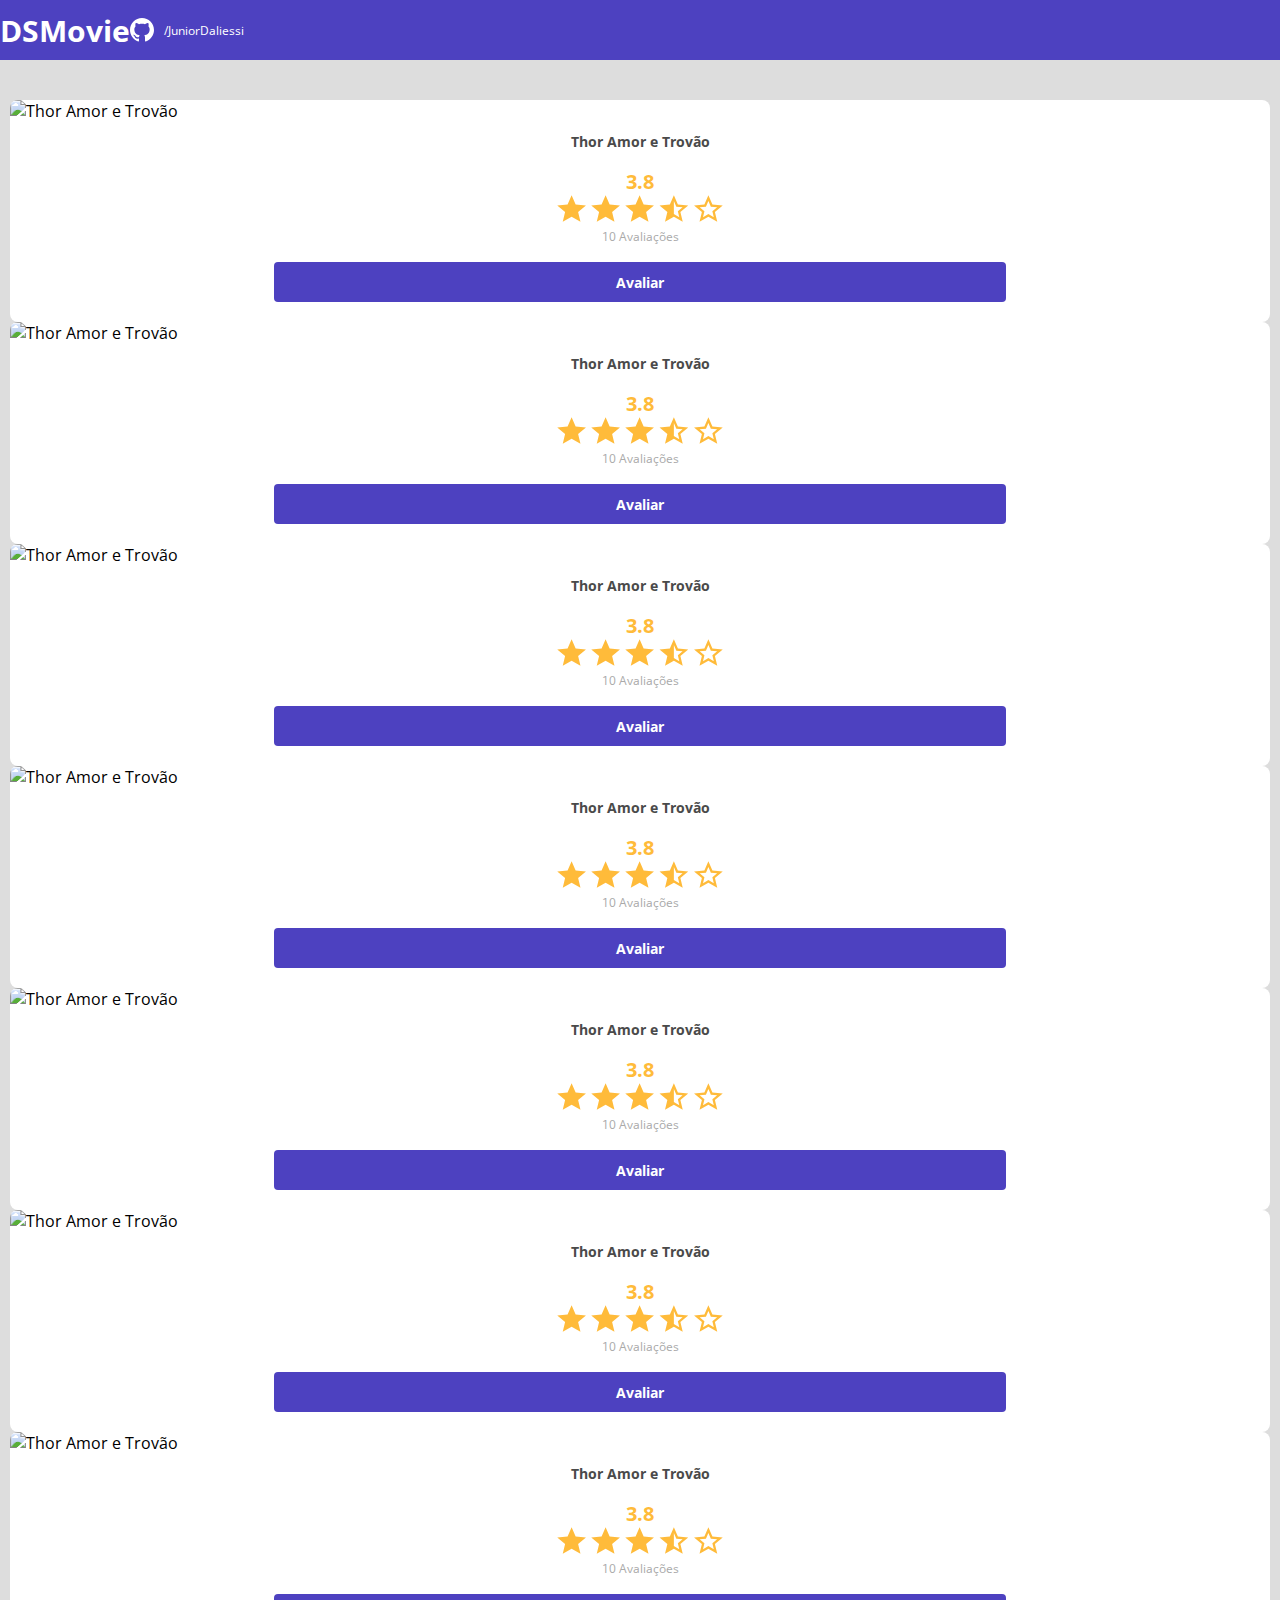
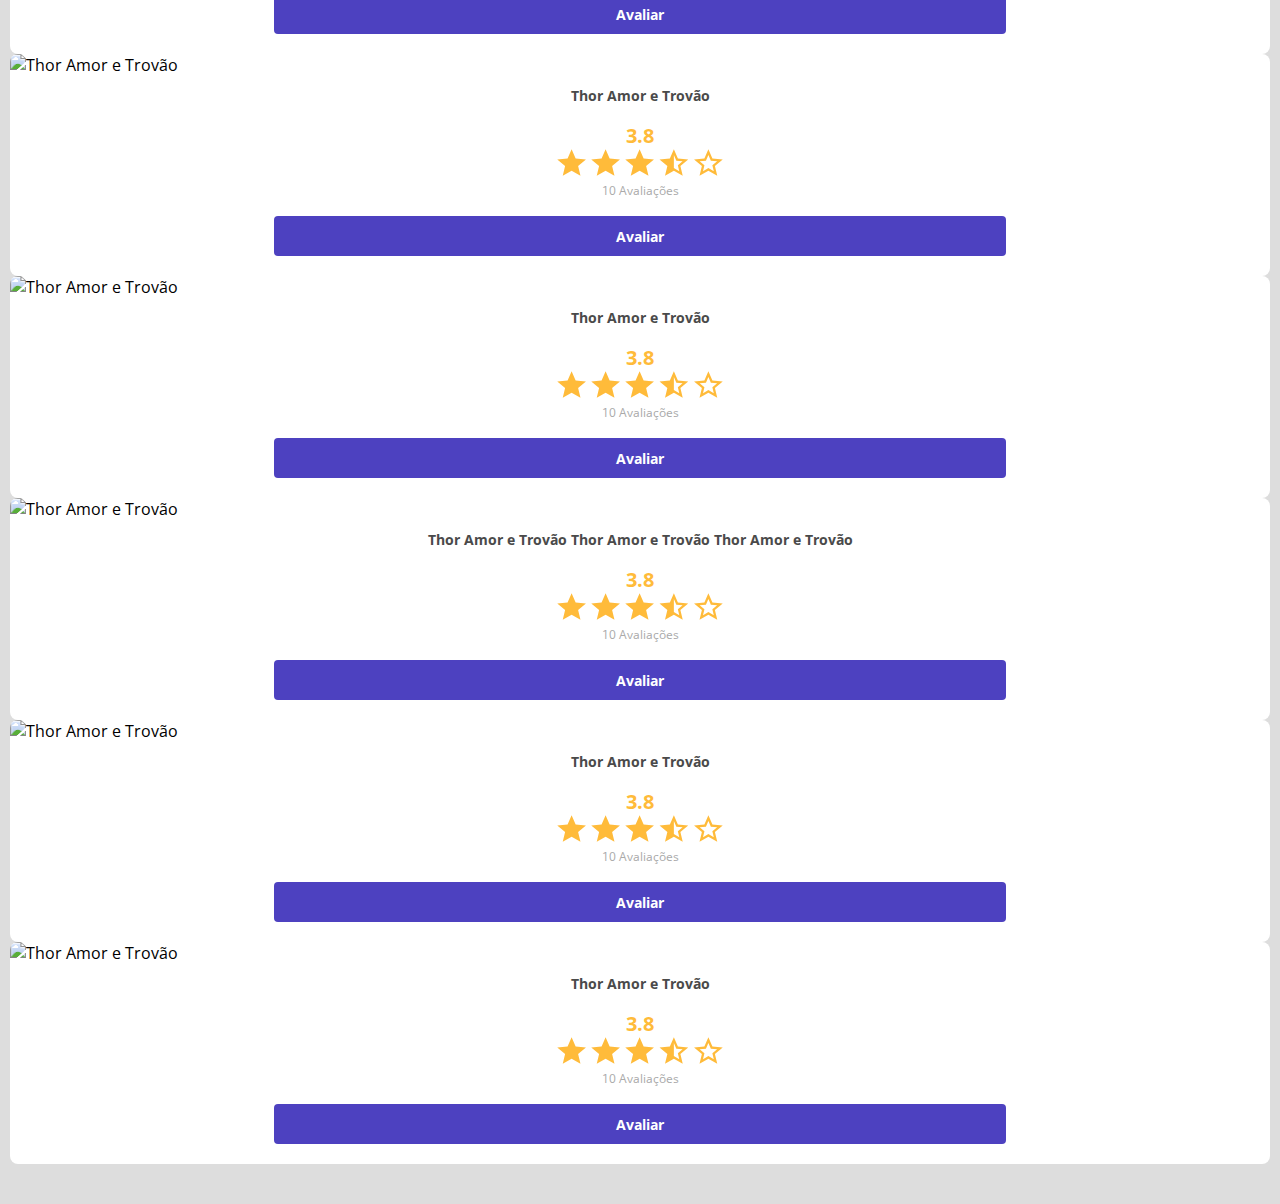
==== commit 53f26097: "Polimento da listagem" ====
--- a/index.html
+++ b/index.html
@@ -27,181 +27,307 @@
         <section id="dsmovie-card-list" class="container">
 
             <div class="row">
-                <div class="col-xl-3 col-lg-4 col-md-6 col-sm-12 mb-3">
-                    <div class="dsmovie-card transition-dsmovie-card">
-                        <img src="https://www.themoviedb.org/t/p/w533_and_h300_bestv2/jsoz1HlxczSuTx0mDl2h0lxy36l.jpg"
-                            alt="Thor Amor e Trovão">
-                        <div class="dsmovie-card-description">
-                            <h3>Thor Amor e Trovão</h3>
-                            <div class="dsmovie-card-description-bottom">
-                                <h4>3.8</h4>
-                                <div>
-                                    <img src="img/star-ful.svg" alt="star">
-                                    <img src="img/star-ful.svg" alt="star">
-                                    <img src="img/star-ful.svg" alt="star">
-                                    <img src="img/star-half.svg" alt="star">
-                                    <img src="img/star-empty.svg" alt="star">
-                                </div>
-                                <p>10 Avaliações</p>
-                                
-                            </div>
-
-                           <a class="dsmovie-btn" href="form.html">Avaliar</a>
-                        </div>
-                        
-                    </div>
-                </div>
-
-                <div class="col-xl-3 col-lg-4 col-md-6 col-sm-12 mb-3">
-                    <div class="dsmovie-card transition-dsmovie-card">
-                        <img src="https://www.themoviedb.org/t/p/w533_and_h300_bestv2/odJ4hx6g6vBt4lBWKFD1tI8WS4x.jpg"
-                            alt="Top Gun: Maveric">
-                        <div class="dsmovie-card-description">
-                            <h3>Top Gun: Maveric</h3>
-                            <a class="dsmovie-btn" href="form.html">Avaliar</a>
-                        </div>
-                    </div>
-                </div>
-                <div class="col-xl-3 col-lg-4 col-md-6 col-sm-12 mb-3">
-                    <div class="dsmovie-card transition-dsmovie-card">
-                        <img src="https://www.themoviedb.org/t/p/w533_and_h300_bestv2/14QbnygCuTO0vl7CAFmPf1fgZfV.jpg"
-                            alt="Homem Aranha: Sem volta pra casa">
-                        <div class="dsmovie-card-description">
-                            <h3>Homem Aranha: Sem volta pra casa</h3>
-                            <a class="dsmovie-btn" href="form.html">Avaliar</a>
-                        </div>
-                    </div>
-                </div>
-                <div class="col-xl-3 col-lg-4 col-md-6 col-sm-12 mb-3">
-                    <div class="dsmovie-card transition-dsmovie-card">
-                        <img src="https://www.themoviedb.org/t/p/w533_and_h300_bestv2/w2PMyoyLU22YvrGK3smVM9fW1jj.jpg"
-                            alt="Capitã Marvel">
-                        <div class="dsmovie-card-description">
-                            <h3>Capitâ Marvel</h3>
-                            <a class="dsmovie-btn" href="form.html">Avaliar</a>
-                        </div>
-                    </div>
-                </div>
-                <div class="col-xl-3 col-lg-4 col-md-6 col-sm-12 mb-3">
-                    <div class="dsmovie-card transition-dsmovie-card">
-                        <img src="https://www.themoviedb.org/t/p/w533_and_h300_bestv2/b0PlSFdDwbyK0cf5RxwDpaOJQvQ.jpg"
-                            alt="Batman">
-                        <div class="dsmovie-card-description">
-                            <h3>Batman (2022)</h3>
-                            <a class="dsmovie-btn" href="form.html">Avaliar</a>
-                        </div>
-                    </div>
-                </div>
-                <div class="col-xl-3 col-lg-4 col-md-6 col-sm-12 mb-3">
-                    <div class="dsmovie-card transition-dsmovie-card">
-                        <img src="https://www.themoviedb.org/t/p/w533_and_h300_bestv2/aJn9XeesqsrSLKcHfHP4u5985hn.jpg"
-                            alt="Guardiões da galaxia 2">
-                        <div class="dsmovie-card-description">
-                            <h3>Guardiões da Galaxia 2</h3>
-                            <a class="dsmovie-btn" href="form.html">Avaliar</a>
-                        </div>
-                    </div>
-                </div>
-                <div class="col-xl-3 col-lg-4 col-md-6 col-sm-12 mb-3">
-                    <div class="dsmovie-card transition-dsmovie-card">
-                        <img src="https://www.themoviedb.org/t/p/w533_and_h300_bestv2/jsoz1HlxczSuTx0mDl2h0lxy36l.jpg"
-                            alt="Thor Amor e Trovão">
-                        <div class="dsmovie-card-description">
-                            <h3>Thor Amor e Trovão</h3>
-                            <a class="dsmovie-btn" href="form.html">Avaliar</a>
-                        </div>
-                    </div>
-                </div>
-                <div class="col-xl-3 col-lg-4 col-md-6 col-sm-12 mb-3">
-                    <div class="dsmovie-card transition-dsmovie-card">
-                        <img src="https://www.themoviedb.org/t/p/w533_and_h300_bestv2/jsoz1HlxczSuTx0mDl2h0lxy36l.jpg"
-                            alt="Thor Amor e Trovão">
-                        <div class="dsmovie-card-description">
-                            <h3>Thor Amor e Trovão</h3>
-                            <a class="dsmovie-btn" href="form.html">Avaliar</a>
-                        </div>
-                    </div>
-                </div>
-                <div class="col-xl-3 col-lg-4 col-md-6 col-sm-12 mb-3">
-                    <div class="dsmovie-card transition-dsmovie-card">
-                        <img src="https://www.themoviedb.org/t/p/w533_and_h300_bestv2/jsoz1HlxczSuTx0mDl2h0lxy36l.jpg"
-                            alt="Thor Amor e Trovão">
-                        <div class="dsmovie-card-description">
-                            <h3>Thor Amor e Trovão</h3>
-                            <a class="dsmovie-btn" href="form.html">Avaliar</a>
-                        </div>
-                    </div>
-                </div>
-                <div class="col-xl-3 col-lg-4 col-md-6 col-sm-12 mb-3">
-                    <div class="dsmovie-card transition-dsmovie-card">
-                        <img src="https://www.themoviedb.org/t/p/w533_and_h300_bestv2/jsoz1HlxczSuTx0mDl2h0lxy36l.jpg"
-                            alt="Thor Amor e Trovão">
-                        <div class="dsmovie-card-description">
-                            <h3>Thor Amor e Trovão</h3>
-                            <a class="dsmovie-btn" href="form.html">Avaliar</a>
-                        </div>
-                    </div>
-                </div>
-                <div class="col-xl-3 col-lg-4 col-md-6 col-sm-12 mb-3">
-                    <div class="dsmovie-card transition-dsmovie-card">
-                        <img src="https://www.themoviedb.org/t/p/w533_and_h300_bestv2/jsoz1HlxczSuTx0mDl2h0lxy36l.jpg"
-                            alt="Thor Amor e Trovão">
-                        <div class="dsmovie-card-description">
-                            <h3>Thor Amor e Trovão</h3>
-                            <a class="dsmovie-btn" href="form.html">Avaliar</a>
-                        </div>
-                    </div>
-                </div>
-                <div class="col-xl-3 col-lg-4 col-md-6 col-sm-12 mb-3">
-                    <div class="dsmovie-card transition-dsmovie-card">
-                        <img src="https://www.themoviedb.org/t/p/w533_and_h300_bestv2/jsoz1HlxczSuTx0mDl2h0lxy36l.jpg"
-                            alt="Thor Amor e Trovão">
-                        <div class="dsmovie-card-description">
-                            <h3>Thor Amor e Trovão</h3>
-                            <a class="dsmovie-btn" href="form.html">Avaliar</a>
-                        </div>
-                    </div>
-                </div>
-                <div class="col-xl-3 col-lg-4 col-md-6 col-sm-12 mb-3">
-                    <div class="dsmovie-card transition-dsmovie-card">
-                        <img src="https://www.themoviedb.org/t/p/w533_and_h300_bestv2/jsoz1HlxczSuTx0mDl2h0lxy36l.jpg"
-                            alt="Thor Amor e Trovão">
-                        <div class="dsmovie-card-description">
-                            <h3>Thor Amor e Trovão</h3>
-                            <a class="dsmovie-btn" href="form.html">Avaliar</a>
-                        </div>
-                    </div>
-                </div>
-                <div class="col-xl-3 col-lg-4 col-md-6 col-sm-12 mb-3">
-                    <div class="dsmovie-card transition-dsmovie-card">
-                        <img src="https://www.themoviedb.org/t/p/w533_and_h300_bestv2/jsoz1HlxczSuTx0mDl2h0lxy36l.jpg"
-                            alt="Thor Amor e Trovão">
-                        <div class="dsmovie-card-description">
-                            <h3>Thor Amor e Trovão</h3>
-                            <a class="dsmovie-btn" href="form.html">Avaliar</a>
-                        </div>
-                    </div>
-                </div>
-                <div class="col-xl-3 col-lg-4 col-md-6 col-sm-12 mb-3">
-                    <div class="dsmovie-card transition-dsmovie-card">
-                        <img src="https://www.themoviedb.org/t/p/w533_and_h300_bestv2/jsoz1HlxczSuTx0mDl2h0lxy36l.jpg"
-                            alt="Thor Amor e Trovão">
-                        <div class="dsmovie-card-description">
-                            <h3>Thor Amor e Trovão</h3>
-                            <a class="dsmovie-btn" href="form.html">Avaliar</a>
-                        </div>
-                    </div>
-                </div>
-                <div class="col-xl-3 col-lg-4 col-md-6 col-sm-12 mb-3">
-                    <div class="dsmovie-card transition-dsmovie-card">
-                        <img src="https://www.themoviedb.org/t/p/w533_and_h300_bestv2/jsoz1HlxczSuTx0mDl2h0lxy36l.jpg"
-                            alt="Thor Amor e Trovão">
-                        <div class="dsmovie-card-description">
-                            <h3>Thor Amor e Trovão</h3>
-                            <a class="dsmovie-btn" href="form.html">Avaliar</a>
-                        </div>
-                    </div>
-                </div>
+
+                <div class="col-xl-3 col-lg-4 col-md-6 col-sm-12 mb-3">
+                    <div class="dsmovie-card transition-dsmovie-card">
+                        <img src="https://www.themoviedb.org/t/p/w533_and_h300_bestv2/jsoz1HlxczSuTx0mDl2h0lxy36l.jpg"
+                            alt="Thor Amor e Trovão">
+                        <div class="dsmovie-card-description">
+                            <h3>Thor Amor e Trovão</h3>
+                            <div class="dsmovie-card-description-bottom">
+                                <h4>3.8</h4>
+                                <div>
+                                    <img src="img/star-ful.svg" alt="star">
+                                    <img src="img/star-ful.svg" alt="star">
+                                    <img src="img/star-ful.svg" alt="star">
+                                    <img src="img/star-half.svg" alt="star">
+                                    <img src="img/star-empty.svg" alt="star">
+                                </div>
+                                <p>10 Avaliações</p>
+
+                            </div>
+
+                            <a class="dsmovie-btn" href="form.html">Avaliar</a>
+                        </div>
+
+                    </div>
+                </div>
+
+                <div class="col-xl-3 col-lg-4 col-md-6 col-sm-12 mb-3">
+                    <div class="dsmovie-card transition-dsmovie-card">
+                        <img src="https://www.themoviedb.org/t/p/w533_and_h300_bestv2/jsoz1HlxczSuTx0mDl2h0lxy36l.jpg"
+                            alt="Thor Amor e Trovão">
+                        <div class="dsmovie-card-description">
+                            <h3>Thor Amor e Trovão</h3>
+                            <div class="dsmovie-card-description-bottom">
+                                <h4>3.8</h4>
+                                <div>
+                                    <img src="img/star-ful.svg" alt="star">
+                                    <img src="img/star-ful.svg" alt="star">
+                                    <img src="img/star-ful.svg" alt="star">
+                                    <img src="img/star-half.svg" alt="star">
+                                    <img src="img/star-empty.svg" alt="star">
+                                </div>
+                                <p>10 Avaliações</p>
+
+                            </div>
+
+                            <a class="dsmovie-btn" href="form.html">Avaliar</a>
+                        </div>
+
+                    </div>
+                </div>
+
+                <div class="col-xl-3 col-lg-4 col-md-6 col-sm-12 mb-3">
+                    <div class="dsmovie-card transition-dsmovie-card">
+                        <img src="https://www.themoviedb.org/t/p/w533_and_h300_bestv2/jsoz1HlxczSuTx0mDl2h0lxy36l.jpg"
+                            alt="Thor Amor e Trovão">
+                        <div class="dsmovie-card-description">
+                            <h3>Thor Amor e Trovão</h3>
+                            <div class="dsmovie-card-description-bottom">
+                                <h4>3.8</h4>
+                                <div>
+                                    <img src="img/star-ful.svg" alt="star">
+                                    <img src="img/star-ful.svg" alt="star">
+                                    <img src="img/star-ful.svg" alt="star">
+                                    <img src="img/star-half.svg" alt="star">
+                                    <img src="img/star-empty.svg" alt="star">
+                                </div>
+                                <p>10 Avaliações</p>
+
+                            </div>
+
+                            <a class="dsmovie-btn" href="form.html">Avaliar</a>
+                        </div>
+
+                    </div>
+                </div>
+
+                <div class="col-xl-3 col-lg-4 col-md-6 col-sm-12 mb-3">
+                    <div class="dsmovie-card transition-dsmovie-card">
+                        <img src="https://www.themoviedb.org/t/p/w533_and_h300_bestv2/jsoz1HlxczSuTx0mDl2h0lxy36l.jpg"
+                            alt="Thor Amor e Trovão">
+                        <div class="dsmovie-card-description">
+                            <h3>Thor Amor e Trovão</h3>
+                            <div class="dsmovie-card-description-bottom">
+                                <h4>3.8</h4>
+                                <div>
+                                    <img src="img/star-ful.svg" alt="star">
+                                    <img src="img/star-ful.svg" alt="star">
+                                    <img src="img/star-ful.svg" alt="star">
+                                    <img src="img/star-half.svg" alt="star">
+                                    <img src="img/star-empty.svg" alt="star">
+                                </div>
+                                <p>10 Avaliações</p>
+
+                            </div>
+
+                            <a class="dsmovie-btn" href="form.html">Avaliar</a>
+                        </div>
+
+                    </div>
+                </div>
+
+                <div class="col-xl-3 col-lg-4 col-md-6 col-sm-12 mb-3">
+                    <div class="dsmovie-card transition-dsmovie-card">
+                        <img src="https://www.themoviedb.org/t/p/w533_and_h300_bestv2/jsoz1HlxczSuTx0mDl2h0lxy36l.jpg"
+                            alt="Thor Amor e Trovão">
+                        <div class="dsmovie-card-description">
+                            <h3>Thor Amor e Trovão</h3>
+                            <div class="dsmovie-card-description-bottom">
+                                <h4>3.8</h4>
+                                <div>
+                                    <img src="img/star-ful.svg" alt="star">
+                                    <img src="img/star-ful.svg" alt="star">
+                                    <img src="img/star-ful.svg" alt="star">
+                                    <img src="img/star-half.svg" alt="star">
+                                    <img src="img/star-empty.svg" alt="star">
+                                </div>
+                                <p>10 Avaliações</p>
+
+                            </div>
+
+                            <a class="dsmovie-btn" href="form.html">Avaliar</a>
+                        </div>
+
+                    </div>
+                </div>
+
+                <div class="col-xl-3 col-lg-4 col-md-6 col-sm-12 mb-3">
+                    <div class="dsmovie-card transition-dsmovie-card">
+                        <img src="https://www.themoviedb.org/t/p/w533_and_h300_bestv2/jsoz1HlxczSuTx0mDl2h0lxy36l.jpg"
+                            alt="Thor Amor e Trovão">
+                        <div class="dsmovie-card-description">
+                            <h3>Thor Amor e Trovão</h3>
+                            <div class="dsmovie-card-description-bottom">
+                                <h4>3.8</h4>
+                                <div>
+                                    <img src="img/star-ful.svg" alt="star">
+                                    <img src="img/star-ful.svg" alt="star">
+                                    <img src="img/star-ful.svg" alt="star">
+                                    <img src="img/star-half.svg" alt="star">
+                                    <img src="img/star-empty.svg" alt="star">
+                                </div>
+                                <p>10 Avaliações</p>
+
+                            </div>
+
+                            <a class="dsmovie-btn" href="form.html">Avaliar</a>
+                        </div>
+
+                    </div>
+                </div>
+
+                <div class="col-xl-3 col-lg-4 col-md-6 col-sm-12 mb-3">
+                    <div class="dsmovie-card transition-dsmovie-card">
+                        <img src="https://www.themoviedb.org/t/p/w533_and_h300_bestv2/jsoz1HlxczSuTx0mDl2h0lxy36l.jpg"
+                            alt="Thor Amor e Trovão">
+                        <div class="dsmovie-card-description">
+                            <h3>Thor Amor e Trovão</h3>
+                            <div class="dsmovie-card-description-bottom">
+                                <h4>3.8</h4>
+                                <div>
+                                    <img src="img/star-ful.svg" alt="star">
+                                    <img src="img/star-ful.svg" alt="star">
+                                    <img src="img/star-ful.svg" alt="star">
+                                    <img src="img/star-half.svg" alt="star">
+                                    <img src="img/star-empty.svg" alt="star">
+                                </div>
+                                <p>10 Avaliações</p>
+
+                            </div>
+
+                            <a class="dsmovie-btn" href="form.html">Avaliar</a>
+                        </div>
+
+                    </div>
+                </div>
+
+                <div class="col-xl-3 col-lg-4 col-md-6 col-sm-12 mb-3">
+                    <div class="dsmovie-card transition-dsmovie-card">
+                        <img src="https://www.themoviedb.org/t/p/w533_and_h300_bestv2/jsoz1HlxczSuTx0mDl2h0lxy36l.jpg"
+                            alt="Thor Amor e Trovão">
+                        <div class="dsmovie-card-description">
+                            <h3>Thor Amor e Trovão</h3>
+                            <div class="dsmovie-card-description-bottom">
+                                <h4>3.8</h4>
+                                <div>
+                                    <img src="img/star-ful.svg" alt="star">
+                                    <img src="img/star-ful.svg" alt="star">
+                                    <img src="img/star-ful.svg" alt="star">
+                                    <img src="img/star-half.svg" alt="star">
+                                    <img src="img/star-empty.svg" alt="star">
+                                </div>
+                                <p>10 Avaliações</p>
+
+                            </div>
+
+                            <a class="dsmovie-btn" href="form.html">Avaliar</a>
+                        </div>
+
+                    </div>
+                </div>
+
+                <div class="col-xl-3 col-lg-4 col-md-6 col-sm-12 mb-3">
+                    <div class="dsmovie-card transition-dsmovie-card">
+                        <img src="https://www.themoviedb.org/t/p/w533_and_h300_bestv2/jsoz1HlxczSuTx0mDl2h0lxy36l.jpg"
+                            alt="Thor Amor e Trovão">
+                        <div class="dsmovie-card-description">
+                            <h3>Thor Amor e Trovão</h3>
+                            <div class="dsmovie-card-description-bottom">
+                                <h4>3.8</h4>
+                                <div>
+                                    <img src="img/star-ful.svg" alt="star">
+                                    <img src="img/star-ful.svg" alt="star">
+                                    <img src="img/star-ful.svg" alt="star">
+                                    <img src="img/star-half.svg" alt="star">
+                                    <img src="img/star-empty.svg" alt="star">
+                                </div>
+                                <p>10 Avaliações</p>
+
+                            </div>
+
+                            <a class="dsmovie-btn" href="form.html">Avaliar</a>
+                        </div>
+
+                    </div>
+                </div>
+
+                <div class="col-xl-3 col-lg-4 col-md-6 col-sm-12 mb-3">
+                    <div class="dsmovie-card transition-dsmovie-card">
+                        <img src="https://www.themoviedb.org/t/p/w533_and_h300_bestv2/jsoz1HlxczSuTx0mDl2h0lxy36l.jpg"
+                            alt="Thor Amor e Trovão">
+                        <div class="dsmovie-card-description">
+                            <h3>Thor Amor e Trovão Thor Amor e Trovão Thor Amor e Trovão </h3>
+                            <div class="dsmovie-card-description-bottom">
+                                <h4>3.8</h4>
+                                <div>
+                                    <img src="img/star-ful.svg" alt="star">
+                                    <img src="img/star-ful.svg" alt="star">
+                                    <img src="img/star-ful.svg" alt="star">
+                                    <img src="img/star-half.svg" alt="star">
+                                    <img src="img/star-empty.svg" alt="star">
+                                </div>
+                                <p>10 Avaliações</p>
+
+                            </div>
+
+                            <a class="dsmovie-btn" href="form.html">Avaliar</a>
+                        </div>
+
+                    </div>
+                </div>
+
+                <div class="col-xl-3 col-lg-4 col-md-6 col-sm-12 mb-3">
+                    <div class="dsmovie-card transition-dsmovie-card">
+                        <img src="https://www.themoviedb.org/t/p/w533_and_h300_bestv2/jsoz1HlxczSuTx0mDl2h0lxy36l.jpg"
+                            alt="Thor Amor e Trovão">
+                        <div class="dsmovie-card-description">
+                            <h3>Thor Amor e Trovão</h3>
+                            <div class="dsmovie-card-description-bottom">
+                                <h4>3.8</h4>
+                                <div>
+                                    <img src="img/star-ful.svg" alt="star">
+                                    <img src="img/star-ful.svg" alt="star">
+                                    <img src="img/star-ful.svg" alt="star">
+                                    <img src="img/star-half.svg" alt="star">
+                                    <img src="img/star-empty.svg" alt="star">
+                                </div>
+                                <p>10 Avaliações</p>
+
+                            </div>
+
+                            <a class="dsmovie-btn" href="form.html">Avaliar</a>
+                        </div>
+
+                    </div>
+                </div>
+
+                <div class="col-xl-3 col-lg-4 col-md-6 col-sm-12 mb-3">
+                    <div class="dsmovie-card transition-dsmovie-card">
+                        <img src="https://www.themoviedb.org/t/p/w533_and_h300_bestv2/jsoz1HlxczSuTx0mDl2h0lxy36l.jpg"
+                            alt="Thor Amor e Trovão">
+                        <div class="dsmovie-card-description">
+                            <h3>Thor Amor e Trovão</h3>
+                            <div class="dsmovie-card-description-bottom">
+                                <h4>3.8</h4>
+                                <div>
+                                    <img src="img/star-ful.svg" alt="star">
+                                    <img src="img/star-ful.svg" alt="star">
+                                    <img src="img/star-ful.svg" alt="star">
+                                    <img src="img/star-half.svg" alt="star">
+                                    <img src="img/star-empty.svg" alt="star">
+                                </div>
+                                <p>10 Avaliações</p>
+
+                            </div>
+
+                            <a class="dsmovie-btn" href="form.html">Avaliar</a>
+                        </div>
+
+                    </div>
+                </div>
+
             </div>
 
         </section>
--- a/css/styles.css
+++ b/css/styles.css
@@ -63,7 +63,7 @@
 }
 
 #dsmovie-card-list{
-    padding: 40px 0;
+    padding: 40px 10px;
 }
 
 .dsmovie-card{
@@ -104,7 +104,7 @@
     flex-direction: column;
     align-items: center;
     justify-content: space-between;
-    min-height: 150px;
+    min-height: 200px;
 }
 
 .dsmovie-card-description h3{
@@ -117,7 +117,7 @@
 
     color: #4A4A4A;
     
-    margin-bottom: 25px; 
+    margin-bottom: 10px; 
 }
 
 .dsmovie-card-description-bottom{
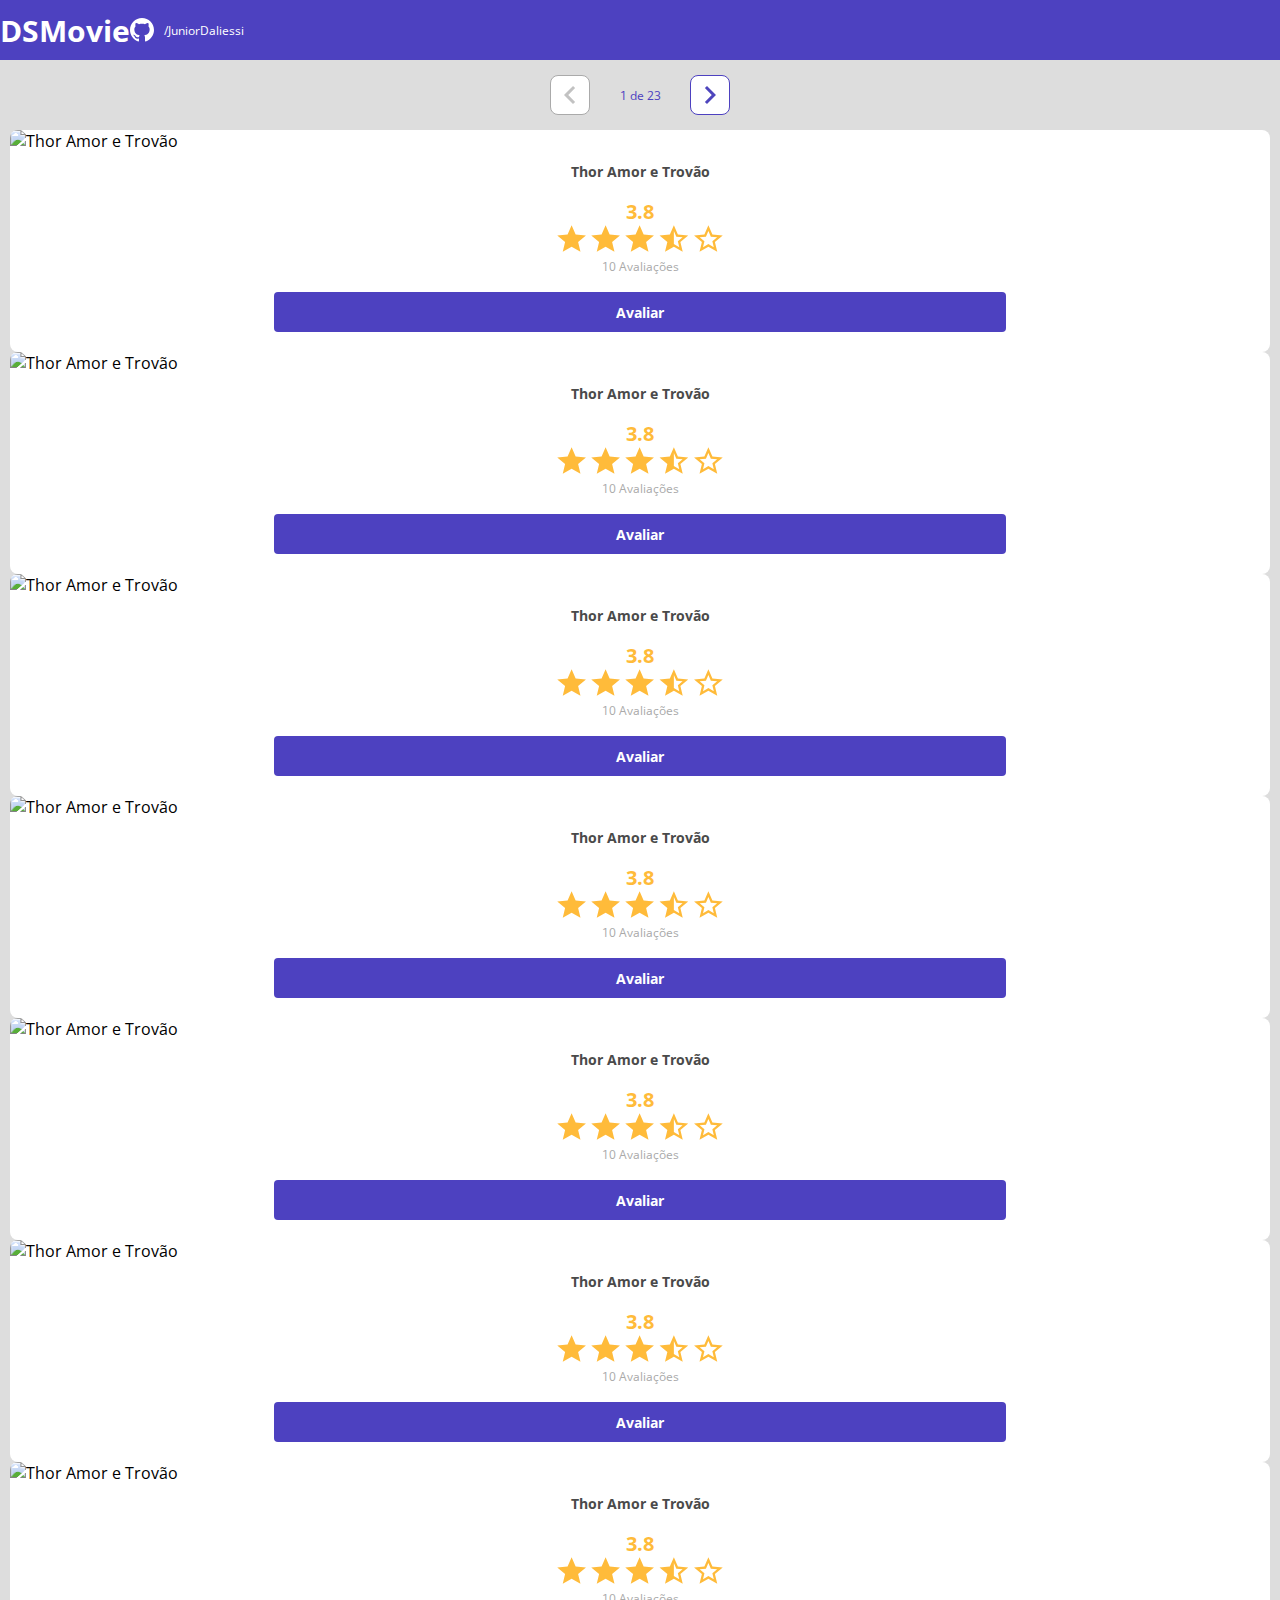
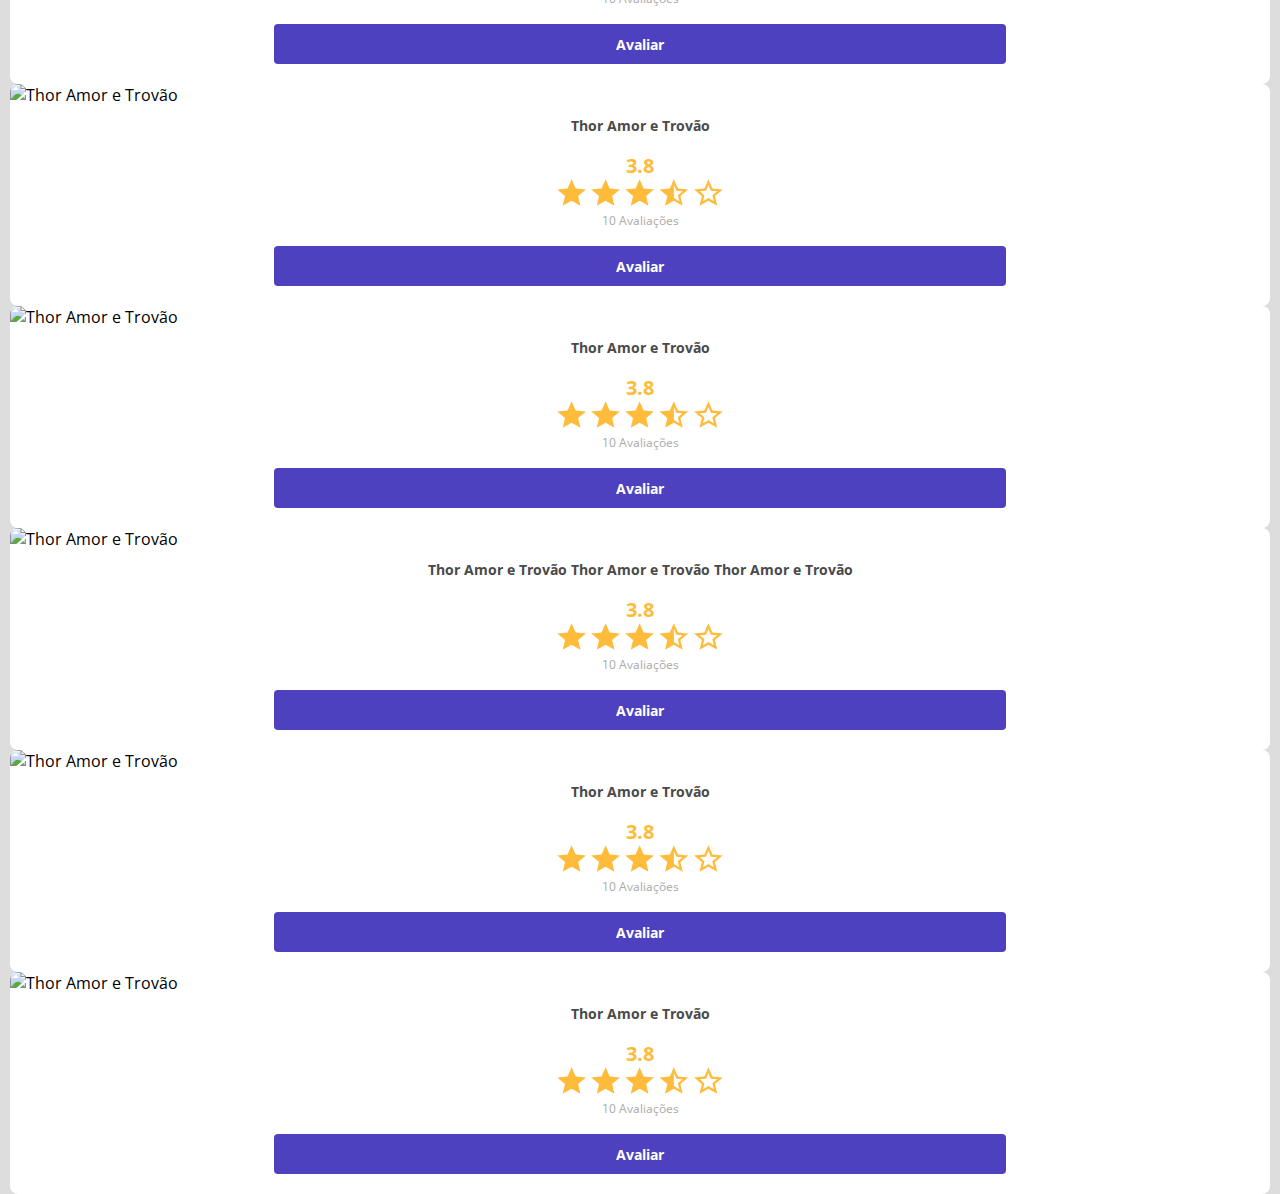
==== commit bceec9ff: "Componente de  paginação" ====
--- a/index.html
+++ b/index.html
@@ -26,6 +26,15 @@
     <main>
         <section id="dsmovie-card-list" class="container">
 
+            <div class="dsmovie-pagination-container">
+                <div class="dsmovie-pagination-box">
+                    <button disabled><img src="img/arrow.svg" alt="Voltar"></button>
+                    <p>1 de 23</p>
+                    <button class="dsmovie-flip-horizontal"><img src="img/arrow.svg" alt="Proxima"></button>
+
+                </div>
+            </div>
+
             <div class="row">
 
                 <div class="col-xl-3 col-lg-4 col-md-6 col-sm-12 mb-3">
--- a/css/styles.css
+++ b/css/styles.css
@@ -63,7 +63,7 @@
 }
 
 #dsmovie-card-list{
-    padding: 40px 10px;
+    padding: 0px 10px;
 }
 
 .dsmovie-card{
@@ -211,4 +211,52 @@
     flex-direction: column;
     align-items: center;
     justify-content: space-between;
-}+}
+
+.dsmovie-pagination-container{
+    padding: 15px 0;
+    display: flex;
+    justify-content: center;
+}
+
+.dsmovie-pagination-box{
+    display: flex;
+    width: 180px;
+    justify-content: space-between;
+    align-items: center;
+}
+
+.dsmovie-pagination-box p{
+    margin: 0;
+    font-size: 12px;
+    color: var(--color-primary);
+    font-weight: 400;
+}
+.dsmovie-pagination-box button{
+    width: 40px;
+    height: 40px;
+    border: 1px solid var(--color-primary);
+    background-color: var(--color-white);
+    border-radius: 8px;
+    display: flex;
+    justify-content: center;
+    align-items: center;
+    
+}
+
+.dsmovie-pagination-box button:disabled{
+     border: 1px solid var(--text-ligth-gray);
+}
+
+.dsmovie-pagination-box button img{
+    filter: brightness(0) saturate(100%) invert(30%) sepia(32%) saturate(2987%) hue-rotate(224deg) brightness(87%) contrast(98%);
+}
+
+.dsmovie-pagination-box button:disabled img{
+    filter: unset;
+}
+
+.dsmovie-flip-horizontal{
+    transform: rotate(180deg);
+}
+
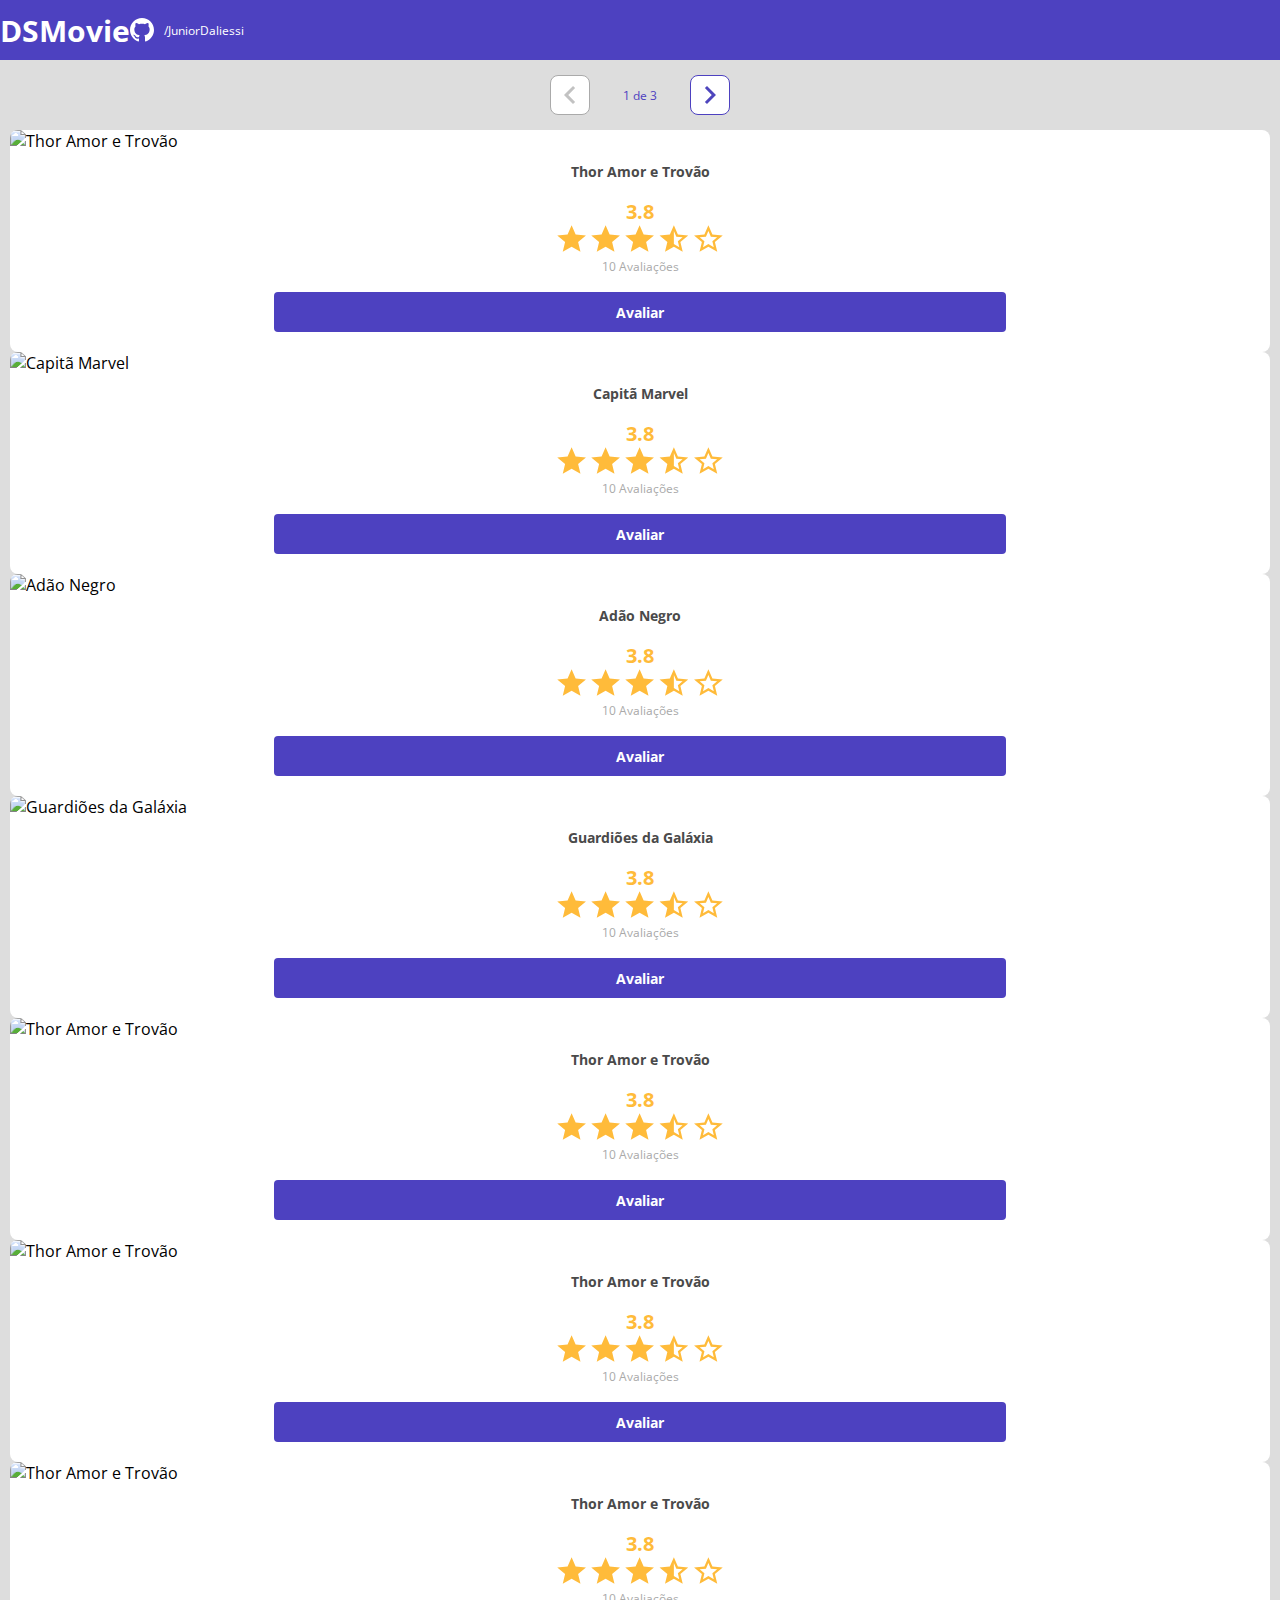
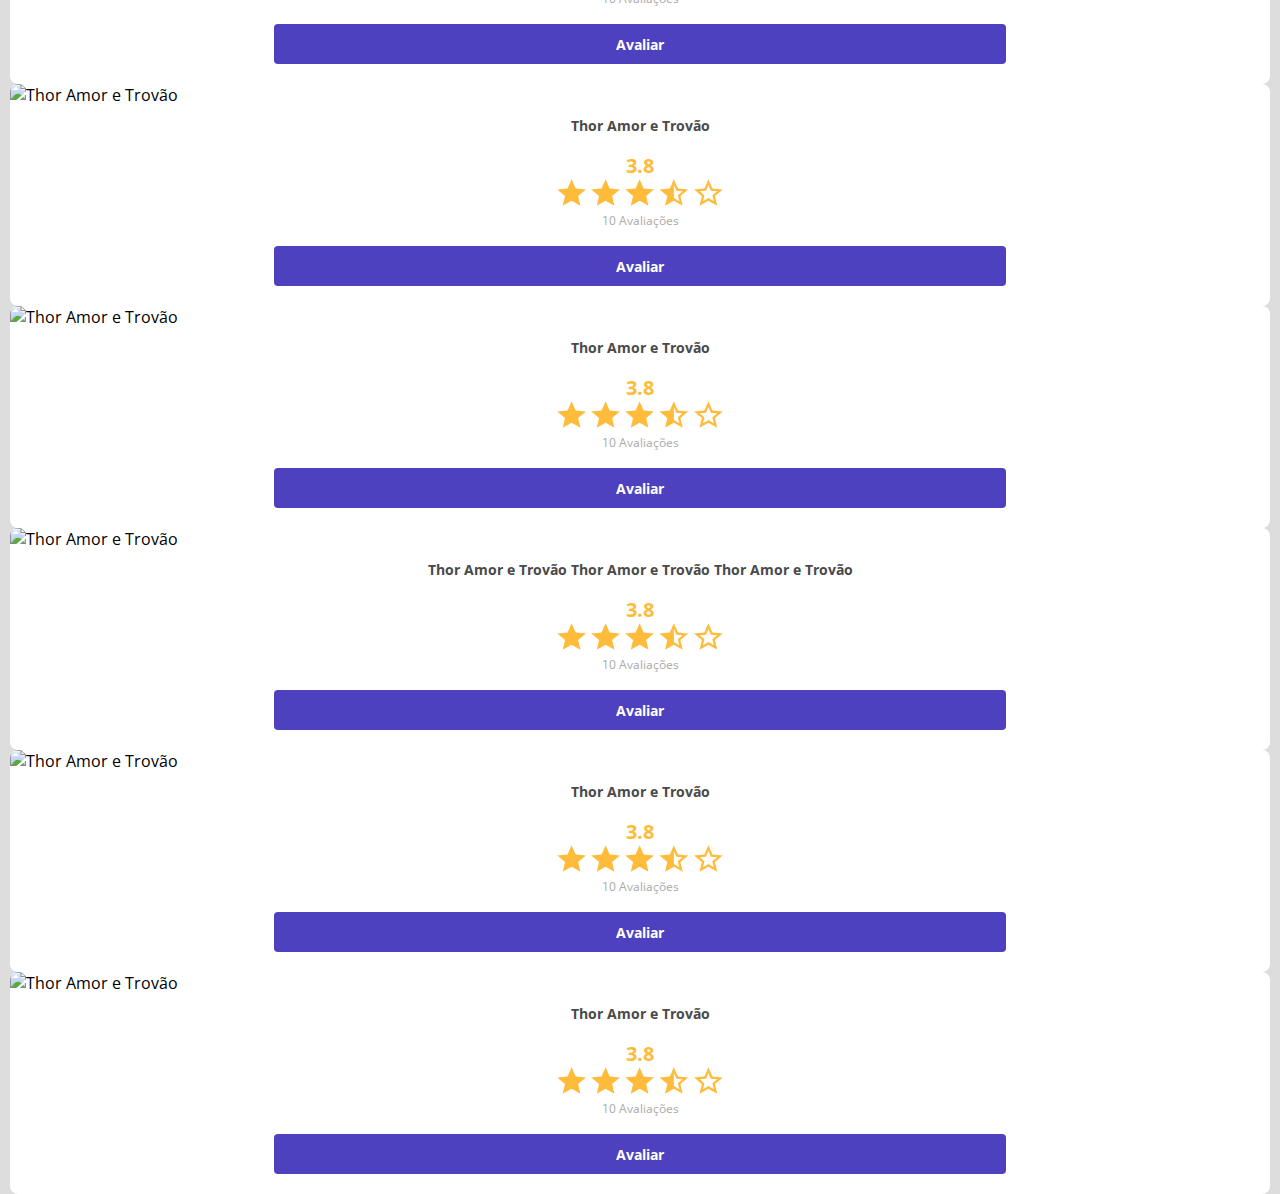
==== commit 5facc90f: "Incorporando Trailers" ====
--- a/index.html
+++ b/index.html
@@ -29,8 +29,9 @@
             <div class="dsmovie-pagination-container">
                 <div class="dsmovie-pagination-box">
                     <button disabled><img src="img/arrow.svg" alt="Voltar"></button>
-                    <p>1 de 23</p>
-                    <button class="dsmovie-flip-horizontal"><img src="img/arrow.svg" alt="Proxima"></button>
+                    <p>1 de 3</p>
+                    <a href="pgn-02.html"><button class="dsmovie-flip-horizontal"><img src="img/arrow.svg" alt="Proxima"></button></a>
+                    
 
                 </div>
             </div>
@@ -56,82 +57,82 @@
 
                             </div>
 
-                            <a class="dsmovie-btn" href="form.html">Avaliar</a>
-                        </div>
-
-                    </div>
-                </div>
-
-                <div class="col-xl-3 col-lg-4 col-md-6 col-sm-12 mb-3">
-                    <div class="dsmovie-card transition-dsmovie-card">
-                        <img src="https://www.themoviedb.org/t/p/w533_and_h300_bestv2/jsoz1HlxczSuTx0mDl2h0lxy36l.jpg"
-                            alt="Thor Amor e Trovão">
-                        <div class="dsmovie-card-description">
-                            <h3>Thor Amor e Trovão</h3>
-                            <div class="dsmovie-card-description-bottom">
-                                <h4>3.8</h4>
-                                <div>
-                                    <img src="img/star-ful.svg" alt="star">
-                                    <img src="img/star-ful.svg" alt="star">
-                                    <img src="img/star-ful.svg" alt="star">
-                                    <img src="img/star-half.svg" alt="star">
-                                    <img src="img/star-empty.svg" alt="star">
-                                </div>
-                                <p>10 Avaliações</p>
-
-                            </div>
-
-                            <a class="dsmovie-btn" href="form.html">Avaliar</a>
-                        </div>
-
-                    </div>
-                </div>
-
-                <div class="col-xl-3 col-lg-4 col-md-6 col-sm-12 mb-3">
-                    <div class="dsmovie-card transition-dsmovie-card">
-                        <img src="https://www.themoviedb.org/t/p/w533_and_h300_bestv2/jsoz1HlxczSuTx0mDl2h0lxy36l.jpg"
-                            alt="Thor Amor e Trovão">
-                        <div class="dsmovie-card-description">
-                            <h3>Thor Amor e Trovão</h3>
-                            <div class="dsmovie-card-description-bottom">
-                                <h4>3.8</h4>
-                                <div>
-                                    <img src="img/star-ful.svg" alt="star">
-                                    <img src="img/star-ful.svg" alt="star">
-                                    <img src="img/star-ful.svg" alt="star">
-                                    <img src="img/star-half.svg" alt="star">
-                                    <img src="img/star-empty.svg" alt="star">
-                                </div>
-                                <p>10 Avaliações</p>
-
-                            </div>
-
-                            <a class="dsmovie-btn" href="form.html">Avaliar</a>
-                        </div>
-
-                    </div>
-                </div>
-
-                <div class="col-xl-3 col-lg-4 col-md-6 col-sm-12 mb-3">
-                    <div class="dsmovie-card transition-dsmovie-card">
-                        <img src="https://www.themoviedb.org/t/p/w533_and_h300_bestv2/jsoz1HlxczSuTx0mDl2h0lxy36l.jpg"
-                            alt="Thor Amor e Trovão">
-                        <div class="dsmovie-card-description">
-                            <h3>Thor Amor e Trovão</h3>
-                            <div class="dsmovie-card-description-bottom">
-                                <h4>3.8</h4>
-                                <div>
-                                    <img src="img/star-ful.svg" alt="star">
-                                    <img src="img/star-ful.svg" alt="star">
-                                    <img src="img/star-ful.svg" alt="star">
-                                    <img src="img/star-half.svg" alt="star">
-                                    <img src="img/star-empty.svg" alt="star">
-                                </div>
-                                <p>10 Avaliações</p>
-
-                            </div>
-
-                            <a class="dsmovie-btn" href="form.html">Avaliar</a>
+                            <a class="dsmovie-btn" href="form_1.html">Avaliar</a>
+                        </div>
+
+                    </div>
+                </div>
+
+                <div class="col-xl-3 col-lg-4 col-md-6 col-sm-12 mb-3">
+                    <div class="dsmovie-card transition-dsmovie-card">
+                        <img src="https://www.themoviedb.org/t/p/w533_and_h300_bestv2/w2PMyoyLU22YvrGK3smVM9fW1jj.jpg"
+                            alt="Capitã Marvel">
+                        <div class="dsmovie-card-description">
+                            <h3>Capitã Marvel</h3>
+                            <div class="dsmovie-card-description-bottom">
+                                <h4>3.8</h4>
+                                <div>
+                                    <img src="img/star-ful.svg" alt="star">
+                                    <img src="img/star-ful.svg" alt="star">
+                                    <img src="img/star-ful.svg" alt="star">
+                                    <img src="img/star-half.svg" alt="star">
+                                    <img src="img/star-empty.svg" alt="star">
+                                </div>
+                                <p>10 Avaliações</p>
+
+                            </div>
+
+                            <a class="dsmovie-btn" href="form_2.html">Avaliar</a>
+                        </div>
+
+                    </div>
+                </div>
+
+                <div class="col-xl-3 col-lg-4 col-md-6 col-sm-12 mb-3">
+                    <div class="dsmovie-card transition-dsmovie-card">
+                        <img src="https://www.themoviedb.org/t/p/w533_and_h300_bestv2/bQXAqRx2Fgc46uCVWgoPz5L5Dtr.jpg"
+                            alt="Adão Negro">
+                        <div class="dsmovie-card-description">
+                            <h3>Adão Negro</h3>
+                            <div class="dsmovie-card-description-bottom">
+                                <h4>3.8</h4>
+                                <div>
+                                    <img src="img/star-ful.svg" alt="star">
+                                    <img src="img/star-ful.svg" alt="star">
+                                    <img src="img/star-ful.svg" alt="star">
+                                    <img src="img/star-half.svg" alt="star">
+                                    <img src="img/star-empty.svg" alt="star">
+                                </div>
+                                <p>10 Avaliações</p>
+
+                            </div>
+
+                            <a class="dsmovie-btn" href="form_3.html">Avaliar</a>
+                        </div>
+
+                    </div>
+                </div>
+
+                <div class="col-xl-3 col-lg-4 col-md-6 col-sm-12 mb-3">
+                    <div class="dsmovie-card transition-dsmovie-card">
+                        <img src="https://www.themoviedb.org/t/p/w533_and_h300_bestv2/aJn9XeesqsrSLKcHfHP4u5985hn.jpg"
+                            alt="Guardiões da Galáxia">
+                        <div class="dsmovie-card-description">
+                            <h3>Guardiões da Galáxia</h3>
+                            <div class="dsmovie-card-description-bottom">
+                                <h4>3.8</h4>
+                                <div>
+                                    <img src="img/star-ful.svg" alt="star">
+                                    <img src="img/star-ful.svg" alt="star">
+                                    <img src="img/star-ful.svg" alt="star">
+                                    <img src="img/star-half.svg" alt="star">
+                                    <img src="img/star-empty.svg" alt="star">
+                                </div>
+                                <p>10 Avaliações</p>
+
+                            </div>
+
+                            <a class="dsmovie-btn" href="form_4.html">Avaliar</a>
                         </div>
 
                     </div>
--- a/css/styles.css
+++ b/css/styles.css
@@ -92,7 +92,7 @@
     transform: scale(1.3);
 }
 
-.dsmovie-card img{
+.dsmovie-card img, iframe{
     width: 100%;
     border-radius: 8px 8px 0 0;
     
